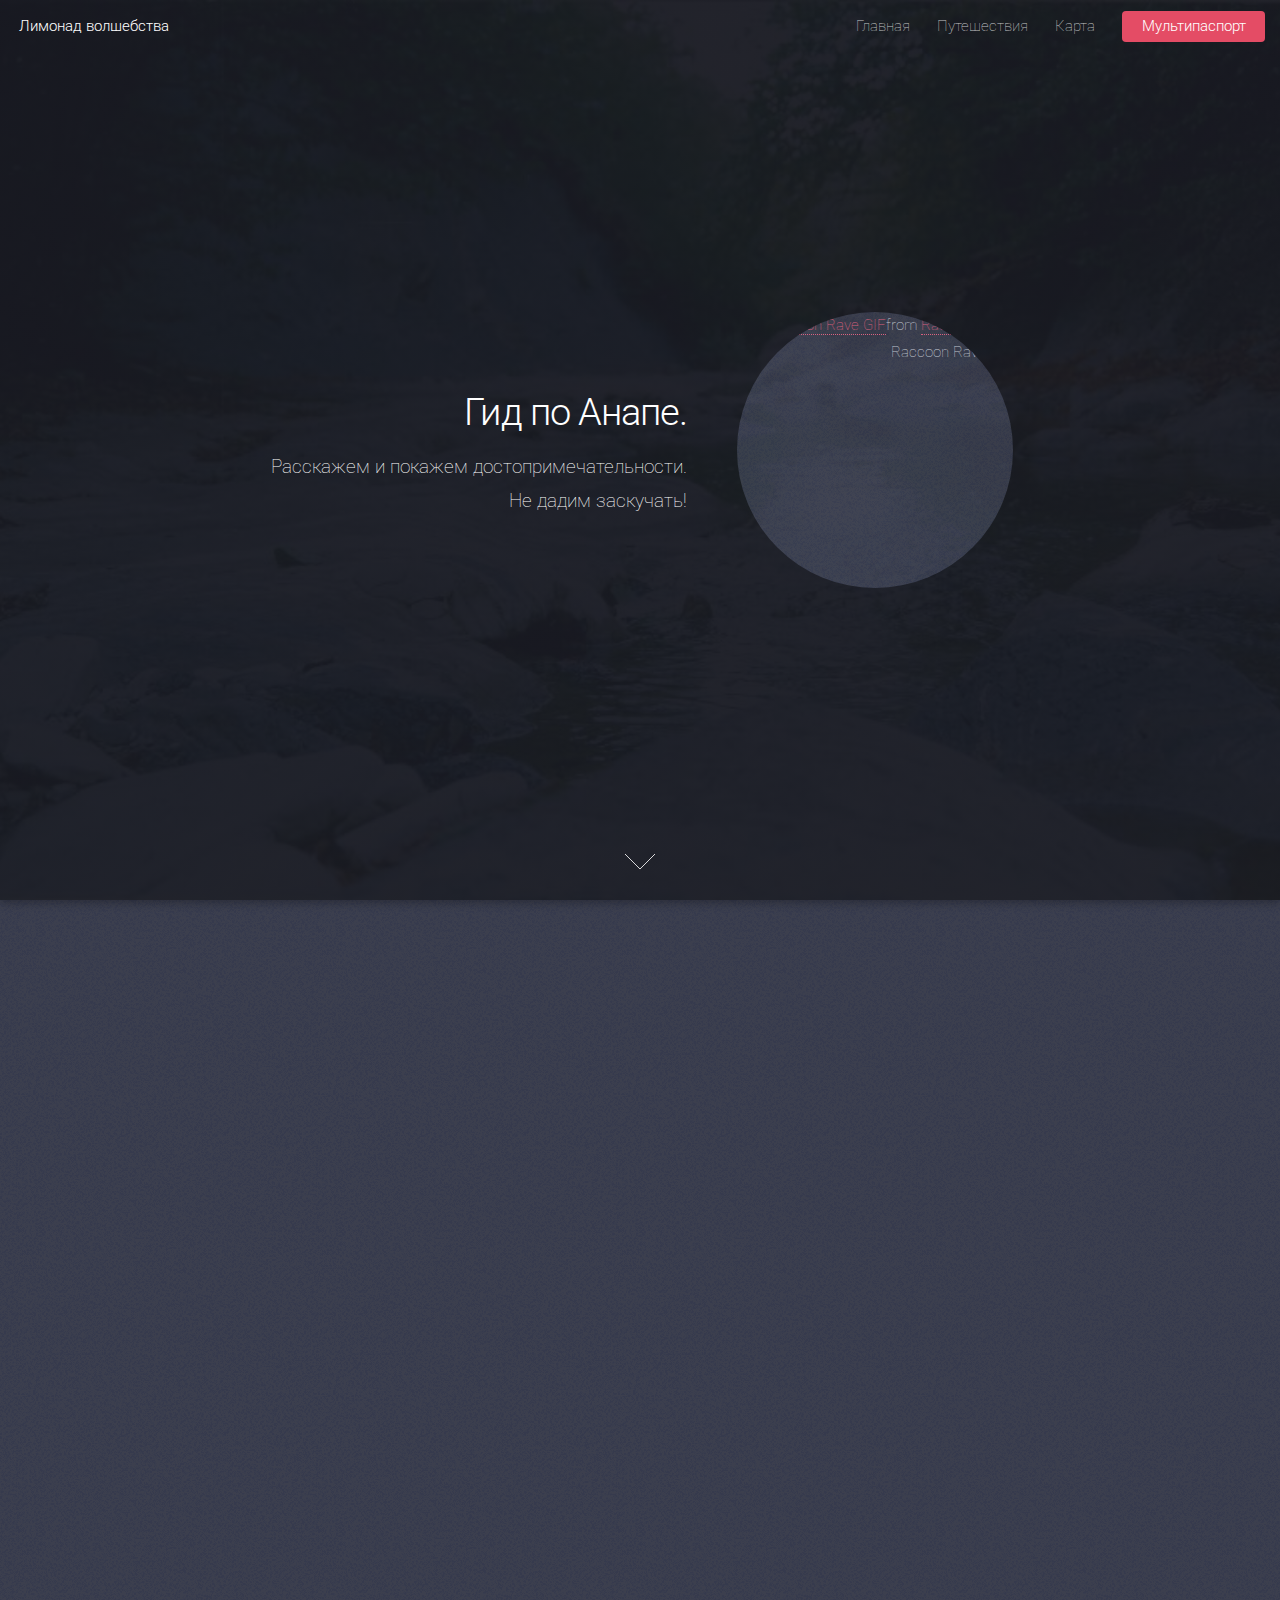
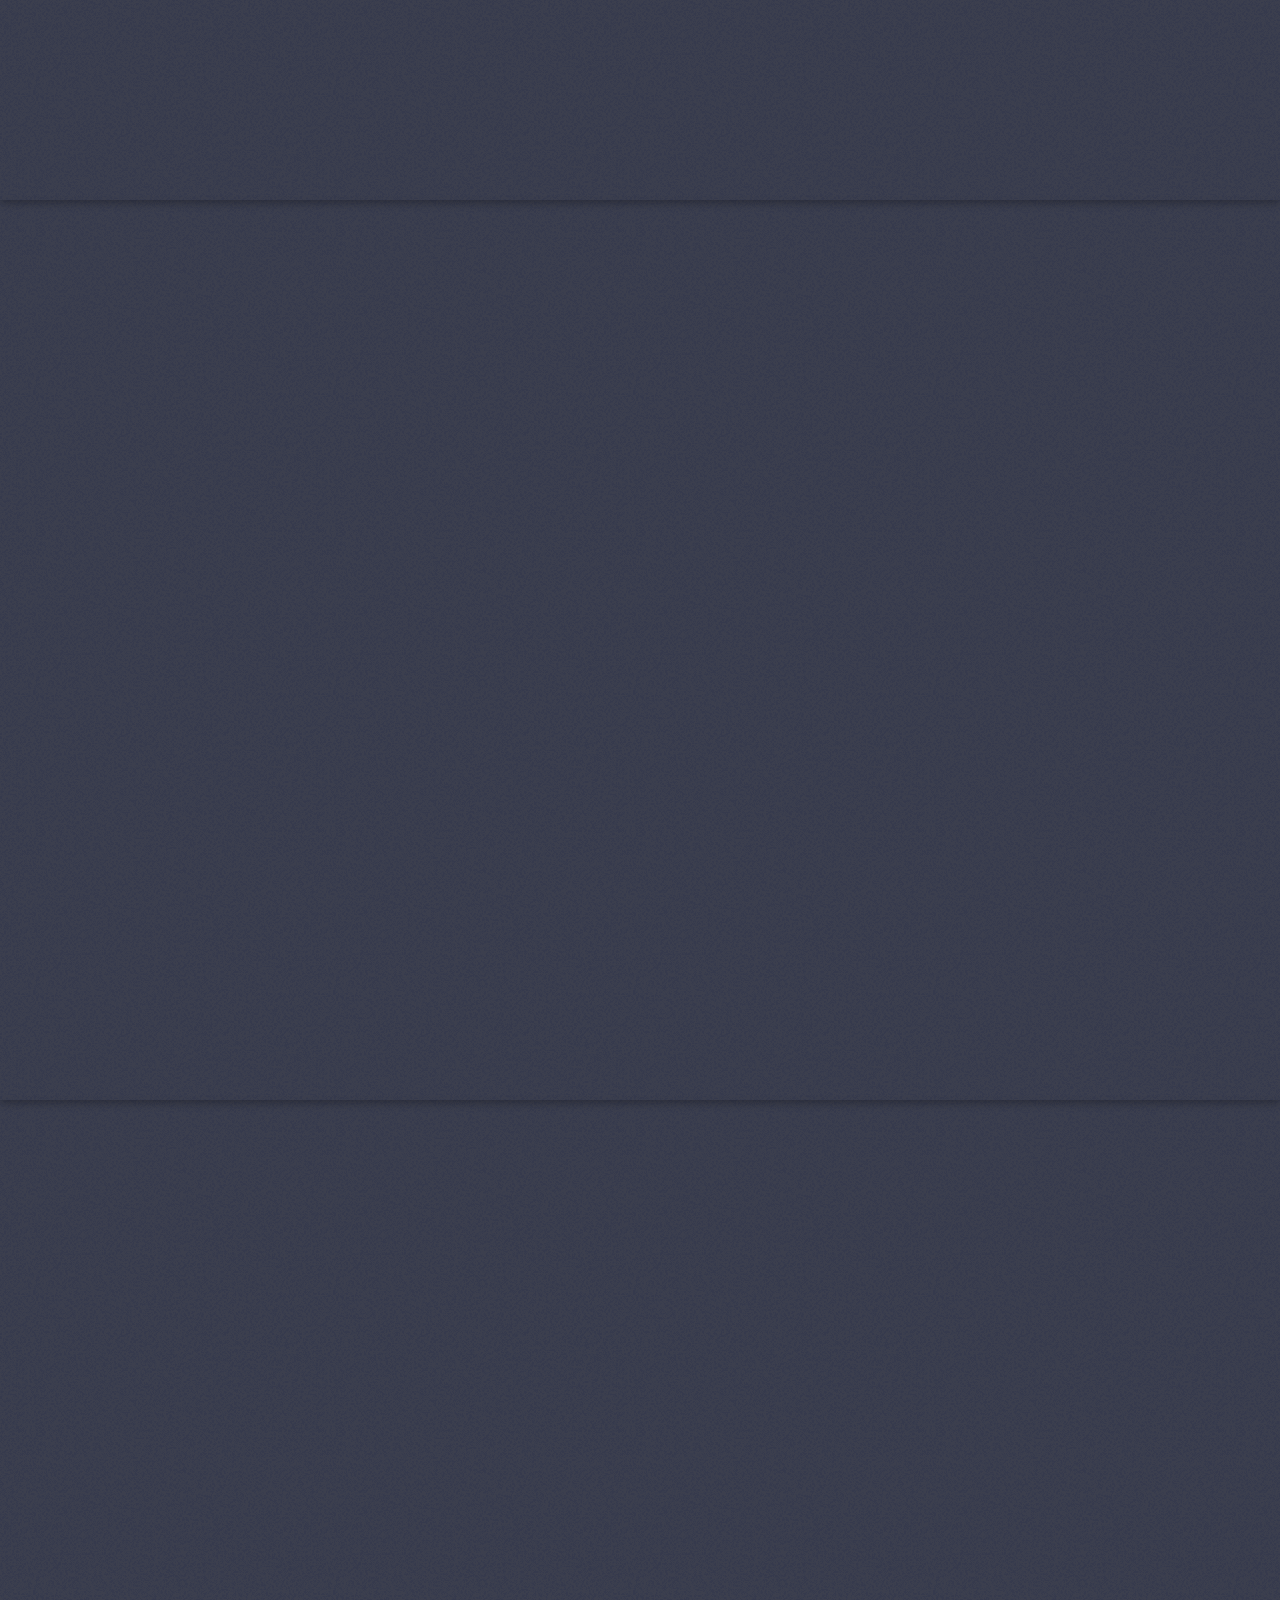
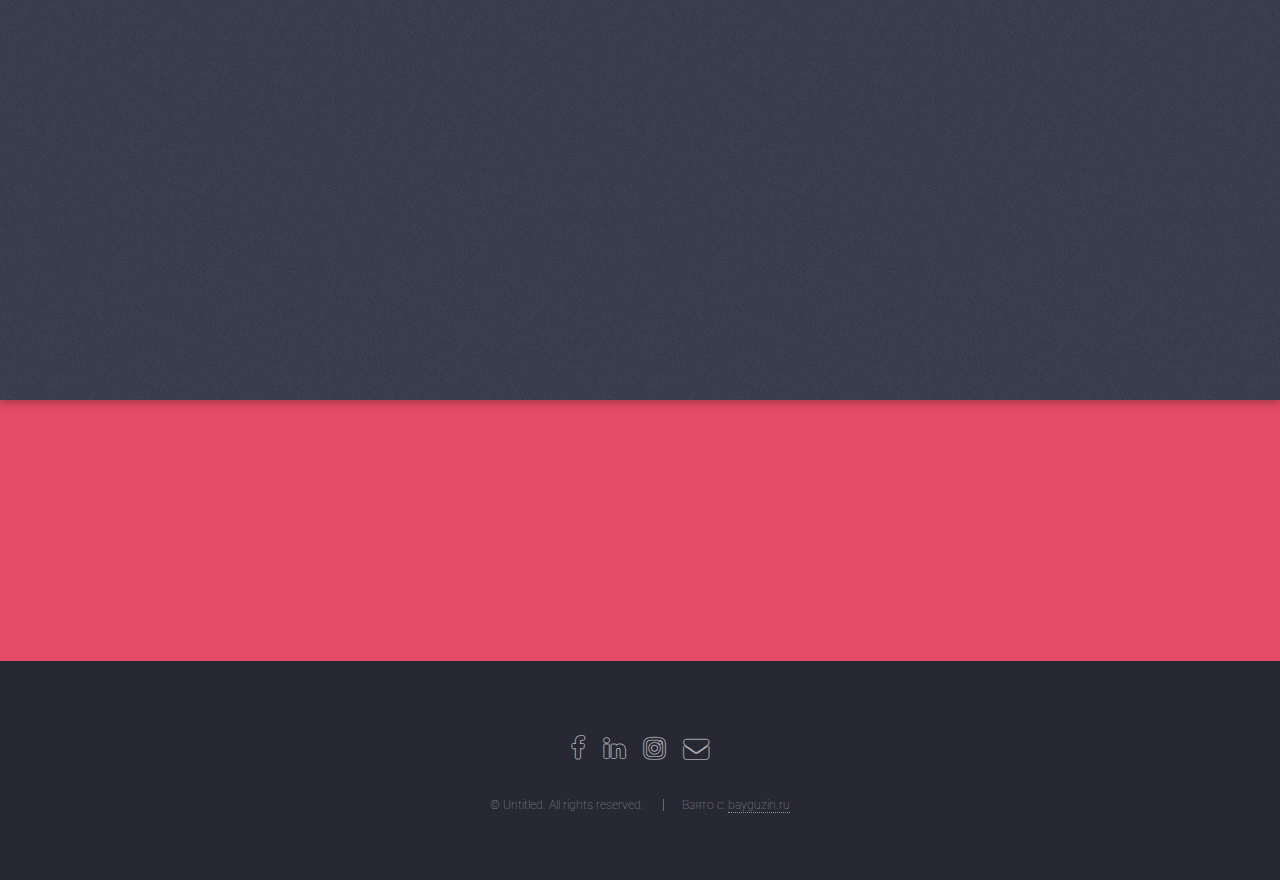
==== index.html @ 3ab62243 "Add files via upload" ====
<!DOCTYPE HTML>
<!—
Landed by HTML5 UP
html5up.net | @ajlkn
Free for personal and commercial use under the CCA 3.0 license (html5up.net/license)
-->
<html>
<head>
<title>Анапа360+</title>
<meta charset="utf-8" />
<meta name="viewport" content="width=device-width, initial-scale=1" />
<!--[if lte IE 8]><script src="assets/js/ie/html5shiv.js"></script><![endif]-->
<link rel="stylesheet" href="assets/css/main.css" />
<!--[if lte IE 9]><link rel="stylesheet" href="assets/css/ie9.css" /><![endif]-->
<!--[if lte IE 8]><link rel="stylesheet" href="assets/css/ie8.css" /><![endif]-->
</head>
<body class="landing">
<div id="page-wrapper">

<!— Header —>
<header id="header">
<h1 id="logo"><a href="index.html">Лимонад волшебства</a></h1>
<nav id="nav">
<ul>
<li><a href="index.html">Главная</a></li>
<li>
<a href="#">Путешествия</a>
<ul>
<li><a href="left-sidebar.html">Пешие прогулки</a></li>
<li><a href="right-sidebar.html">Достопримечательности</a></li>
<li><a href="no-sidebar.html">Клубы</a></li>
<li>
<a href="#">Уникальные мероприятия</a>
<ul>
<li><a href="#"> 1</a></li>
<li><a href="#"> 2</a></li>
<li><a href="#"> 3</a></li>
<li><a href="#"> 4</a></li>
</ul>
</li>
</ul>
</li>
<li><a href="elements.html">Карта</a></li>
<li><a href="#" class="button special">Мультипаспорт</a></li>
</ul>
</nav>
</header>

<!— Banner —>
<section id="banner">
<div class="content">
<header>
<h2>Гид по Анапе.</h2>
<p>Расскажем и покажем достопримечательности.<br />
Не дадим заскучать!</p>
</header>
<span class="image">
<div class="tenor-gif-embed" data-postid="15389662957248741331" data-share-method="host" data-aspect-ratio="0.795833" data-width="100%">
<a href="https://tenor.com/view/raccoon-rave-dance-gif-15389662957248741331">Raccoon Rave GIF</a>from <a href="https://tenor.com/search/raccoon-gifs">Raccoon GIFs</a>
</div>
<img src="https://tenor.com/view/raccoon-rave-dance-gif-15389662957248741331" alt="Raccoon Rave GIF" autoplay="true"/>
</span>
<script type="text/javascript" async src="https://tenor.com/embed.js"></script></span>
</div>
<a href="#one" class="goto-next scrolly">Next</a>
</section>

<!— One —>
<section id="one" class="spotlight style1 bottom">
<span class="image fit main"><img src="images/pic02.jpg" alt="" /></span>
<div class="content">
<div class="container">
<div class="row">
<div class="4u 12u$(medium)">
<header>
<h2>Добро пожаловать в Анапу - жемчужину Черноморского побережья!</h2>
</header>
</div>
<div class="4u 12u$(medium)">
<p>Отдых в Анапе - это уникальная возможность окунуться в атмосферу курортного города
богатой историей и разнообразными развлечениями.Мы приглашаем вас
насладиться живописными пляжами, прогуляться по уютным улицам
старого города и открыть для себя многочисленные достопримечательности.</p>
</div>
<div class="4u$ 12u$(medium)">
<p>Мы также предлагаем широкий выбор экскурсий и туров,
чтобы вы могли максимально насытить свой отдых в Анапе впечатлениями и эмоциями.
Не упустите возможность провести незабываемый отпуск в Анапе!</p>
</div>
</div>
</div>
</div>
<a href="#two" class="goto-next scrolly">Next</a>
</section>

<!— Two —>
<section id="two" class="spotlight style2 right">
<span class="image fit main"><img src="images/pic03.jpg" alt="" /></span>
<div class="content" style="margin-bottom: -10px;">
<header>
<h2 style="margin-bottom: -10px;">На нашем сайте вы найдете полезную информацию о самых интересных местах Анапы,</h2>
<p>таких как:</p>
</header>
<p> -Пляжи с золотистым песком и чистым морем.<br />
-Парки и скверы, где можно насладиться красотой природы.<br />
-Исторические достопримечательности, рассказывающие о богатом прошлом города.<br />
-Развлекательные центры, рестораны и кафе, где вы сможете насладиться вкусной едой и атмосферой уютного отдыха.</p>
<ul class="actions">
<li><a href="#" class="button">Learn More</a></li>
</ul>
</div>
<a href="#three" class="goto-next scrolly">Next</a>
</section>

<!— Three —>
<section id="three" class="spotlight style3 left">
<span class="image fit main bottom"><img src="images/pic04.jpg" alt="" /></span>
<div class="content">
<header>
<h2>Так же вы можете воспользоваться тепловой картой!</h2>

</header>
<p>На тепловой карте можно будет определить, где сейчас скопление людей, для того чтобы присоединиться к ним, или же наоборот избегать!</p>
<ul class="actions">
<li><a href="elements.html" class="button">Learn More</a></li>
</ul>
</div>
<a href="#four" class="goto-next scrolly">Next</a>
</section>



<!— Five —>
<section id="five" class="wrapper style2 special fade">
<div class="container">
<header>
<h2>Оставить данные для обаратной связи:</h2>

</header>
<form method="post" action="#" class="container 50%">
<div class="row uniform 50%">
<div class="8u 12u$(xsmall)"><input type="email" name="email" id="email" placeholder="Ваш Email" /></div>
<div class="4u$ 12u$(xsmall)"><input type="submit" value="Отправить" class="fit special" /></div>
</div>
</form>
</div>
</section>

<!— Footer —>
<footer id="footer">
<ul class="icons">

<li><a href="#" class="icon alt fa-facebook"><span class="label">Facebook</span></a></li>
<li><a href="#" class="icon alt fa-linkedin"><span class="label">LinkedIn</span></a></li>
<li><a href="#" class="icon alt fa-instagram"><span class="label">Instagram</span></a></li>

<li><a href="#" class="icon alt fa-envelope"><span class="label">Email</span></a></li>
</ul>
<ul class="copyright">
<li>&copy; Untitled. All rights reserved.</li><li>Взято с: <a href="http://bayguzin.ru">bayguzin.ru</a></li>
</ul>
</footer>

</div>

<!— Scripts —>
<script src="assets/js/jquery.min.js"></script>
<script src="assets/js/jquery.scrolly.min.js"></script>
<script src="assets/js/jquery.dropotron.min.js"></script>
<script src="assets/js/jquery.scrollex.min.js"></script>
<script src="assets/js/skel.min.js"></script>
<script src="assets/js/util.js"></script>
<!--[if lte IE 8]><script src="assets/js/ie/respond.min.js"></script><![endif]-->
<script src="assets/js/main.js"></script>

</body>
</html>
---- assets/css/main.css ----
@import url("font-awesome.min.css");
@import url("https://fonts.googleapis.com/css?family=Roboto:100,300,100italic,300italic");

/*
	Landed by HTML5 UP
	html5up.net | @ajlkn
	Free for personal and commercial use under the CCA 3.0 license (html5up.net/license)
*/

/* Reset */

	html, body, div, span, applet, object, iframe, h1, h2, h3, h4, h5, h6, p, blockquote, pre, a, abbr, acronym, address, big, cite, code, del, dfn, em, img, ins, kbd, q, s, samp, small, strike, strong, sub, sup, tt, var, b, u, i, center, dl, dt, dd, ol, ul, li, fieldset, form, label, legend, table, caption, tbody, tfoot, thead, tr, th, td, article, aside, canvas, details, embed, figure, figcaption, footer, header, hgroup, menu, nav, output, ruby, section, summary, time, mark, audio, video {
		margin: 0;
		padding: 0;
		border: 0;
		font-size: 100%;
		font: inherit;
		vertical-align: baseline;
	}

	article, aside, details, figcaption, figure, footer, header, hgroup, menu, nav, section {
		display: block;
	}

	body {
		line-height: 1;
	}

	ol, ul {
		list-style: none;
	}

	blockquote, q {
		quotes: none;
	}

	blockquote:before, blockquote:after, q:before, q:after {
		content: '';
		content: none;
	}

	table {
		border-collapse: collapse;
		border-spacing: 0;
	}

	body {
		-webkit-text-size-adjust: none;
	}

/* Box Model */

	*, *:before, *:after {
		-moz-box-sizing: border-box;
		-webkit-box-sizing: border-box;
		box-sizing: border-box;
	}

/* Containers */

	.container {
		margin-left: auto;
		margin-right: auto;
	}

	.container.\31 25\25 {
		width: 100%;
		max-width: 87.5em;
		min-width: 70em;
	}

	.container.\37 5\25 {
		width: 52.5em;
	}

	.container.\35 0\25 {
		width: 35em;
	}

	.container.\32 5\25 {
		width: 17.5em;
	}

	.container {
		width: 70em;
	}

	@media screen and (max-width: 1680px) {

		.container.\31 25\25 {
			width: 100%;
			max-width: 87.5em;
			min-width: 70em;
		}

		.container.\37 5\25 {
			width: 52.5em;
		}

		.container.\35 0\25 {
			width: 35em;
		}

		.container.\32 5\25 {
			width: 17.5em;
		}

		.container {
			width: 70em;
		}

	}

	@media screen and (max-width: 1280px) {

		.container.\31 25\25 {
			width: 100%;
			max-width: 112.5%;
			min-width: 90%;
		}

		.container.\37 5\25 {
			width: 67.5%;
		}

		.container.\35 0\25 {
			width: 45%;
		}

		.container.\32 5\25 {
			width: 22.5%;
		}

		.container {
			width: 90%;
		}

	}

	@media screen and (max-width: 980px) {

		.container.\31 25\25 {
			width: 100%;
			max-width: 125%;
			min-width: 100%;
		}

		.container.\37 5\25 {
			width: 75%;
		}

		.container.\35 0\25 {
			width: 50%;
		}

		.container.\32 5\25 {
			width: 25%;
		}

		.container {
			width: 100% !important;
		}

	}

	@media screen and (max-width: 736px) {

		.container.\31 25\25 {
			width: 100%;
			max-width: 125%;
			min-width: 100%;
		}

		.container.\37 5\25 {
			width: 75%;
		}

		.container.\35 0\25 {
			width: 50%;
		}

		.container.\32 5\25 {
			width: 25%;
		}

		.container {
			width: 100% !important;
		}

	}

	@media screen and (max-width: 480px) {

		.container.\31 25\25 {
			width: 100%;
			max-width: 125%;
			min-width: 100%;
		}

		.container.\37 5\25 {
			width: 75%;
		}

		.container.\35 0\25 {
			width: 50%;
		}

		.container.\32 5\25 {
			width: 25%;
		}

		.container {
			width: 100% !important;
		}

	}

/* Grid */

	.row {
		border-bottom: solid 1px transparent;
		-moz-box-sizing: border-box;
		-webkit-box-sizing: border-box;
		box-sizing: border-box;
	}

	.row > * {
		float: left;
		-moz-box-sizing: border-box;
		-webkit-box-sizing: border-box;
		box-sizing: border-box;
	}

	.row:after, .row:before {
		content: '';
		display: block;
		clear: both;
		height: 0;
	}

	.row.uniform > * > :first-child {
		margin-top: 0;
	}

	.row.uniform > * > :last-child {
		margin-bottom: 0;
	}

	.row.\30 \25 > * {
		padding: 0 0 0 0em;
	}

	.row.\30 \25 {
		margin: 0 0 -1px 0em;
	}

	.row.uniform.\30 \25 > * {
		padding: 0em 0 0 0em;
	}

	.row.uniform.\30 \25 {
		margin: 0em 0 -1px 0em;
	}

	.row > * {
		padding: 0 0 0 2.5em;
	}

	.row {
		margin: 0 0 -1px -2.5em;
	}

	.row.uniform > * {
		padding: 2.5em 0 0 2.5em;
	}

	.row.uniform {
		margin: -2.5em 0 -1px -2.5em;
	}

	.row.\32 00\25 > * {
		padding: 0 0 0 5em;
	}

	.row.\32 00\25 {
		margin: 0 0 -1px -5em;
	}

	.row.uniform.\32 00\25 > * {
		padding: 5em 0 0 5em;
	}

	.row.uniform.\32 00\25 {
		margin: -5em 0 -1px -5em;
	}

	.row.\31 50\25 > * {
		padding: 0 0 0 3.75em;
	}

	.row.\31 50\25 {
		margin: 0 0 -1px -3.75em;
	}

	.row.uniform.\31 50\25 > * {
		padding: 3.75em 0 0 3.75em;
	}

	.row.uniform.\31 50\25 {
		margin: -3.75em 0 -1px -3.75em;
	}

	.row.\35 0\25 > * {
		padding: 0 0 0 1.25em;
	}

	.row.\35 0\25 {
		margin: 0 0 -1px -1.25em;
	}

	.row.uniform.\35 0\25 > * {
		padding: 1.25em 0 0 1.25em;
	}

	.row.uniform.\35 0\25 {
		margin: -1.25em 0 -1px -1.25em;
	}

	.row.\32 5\25 > * {
		padding: 0 0 0 0.625em;
	}

	.row.\32 5\25 {
		margin: 0 0 -1px -0.625em;
	}

	.row.uniform.\32 5\25 > * {
		padding: 0.625em 0 0 0.625em;
	}

	.row.uniform.\32 5\25 {
		margin: -0.625em 0 -1px -0.625em;
	}

	.\31 2u, .\31 2u\24 {
		width: 100%;
		clear: none;
		margin-left: 0;
	}

	.\31 1u, .\31 1u\24 {
		width: 91.6666666667%;
		clear: none;
		margin-left: 0;
	}

	.\31 0u, .\31 0u\24 {
		width: 83.3333333333%;
		clear: none;
		margin-left: 0;
	}

	.\39 u, .\39 u\24 {
		width: 75%;
		clear: none;
		margin-left: 0;
	}

	.\38 u, .\38 u\24 {
		width: 66.6666666667%;
		clear: none;
		margin-left: 0;
	}

	.\37 u, .\37 u\24 {
		width: 58.3333333333%;
		clear: none;
		margin-left: 0;
	}

	.\36 u, .\36 u\24 {
		width: 50%;
		clear: none;
		margin-left: 0;
	}

	.\35 u, .\35 u\24 {
		width: 41.6666666667%;
		clear: none;
		margin-left: 0;
	}

	.\34 u, .\34 u\24 {
		width: 33.3333333333%;
		clear: none;
		margin-left: 0;
	}

	.\33 u, .\33 u\24 {
		width: 25%;
		clear: none;
		margin-left: 0;
	}

	.\32 u, .\32 u\24 {
		width: 16.6666666667%;
		clear: none;
		margin-left: 0;
	}

	.\31 u, .\31 u\24 {
		width: 8.3333333333%;
		clear: none;
		margin-left: 0;
	}

	.\31 2u\24 + *,
	.\31 1u\24 + *,
	.\31 0u\24 + *,
	.\39 u\24 + *,
	.\38 u\24 + *,
	.\37 u\24 + *,
	.\36 u\24 + *,
	.\35 u\24 + *,
	.\34 u\24 + *,
	.\33 u\24 + *,
	.\32 u\24 + *,
	.\31 u\24 + * {
		clear: left;
	}

	.\-11u {
		margin-left: 91.66667%;
	}

	.\-10u {
		margin-left: 83.33333%;
	}

	.\-9u {
		margin-left: 75%;
	}

	.\-8u {
		margin-left: 66.66667%;
	}

	.\-7u {
		margin-left: 58.33333%;
	}

	.\-6u {
		margin-left: 50%;
	}

	.\-5u {
		margin-left: 41.66667%;
	}

	.\-4u {
		margin-left: 33.33333%;
	}

	.\-3u {
		margin-left: 25%;
	}

	.\-2u {
		margin-left: 16.66667%;
	}

	.\-1u {
		margin-left: 8.33333%;
	}

	@media screen and (max-width: 1680px) {

		.row > * {
			padding: 0 0 0 2.5em;
		}

		.row {
			margin: 0 0 -1px -2.5em;
		}

		.row.uniform > * {
			padding: 2.5em 0 0 2.5em;
		}

		.row.uniform {
			margin: -2.5em 0 -1px -2.5em;
		}

		.row.\32 00\25 > * {
			padding: 0 0 0 5em;
		}

		.row.\32 00\25 {
			margin: 0 0 -1px -5em;
		}

		.row.uniform.\32 00\25 > * {
			padding: 5em 0 0 5em;
		}

		.row.uniform.\32 00\25 {
			margin: -5em 0 -1px -5em;
		}

		.row.\31 50\25 > * {
			padding: 0 0 0 3.75em;
		}

		.row.\31 50\25 {
			margin: 0 0 -1px -3.75em;
		}

		.row.uniform.\31 50\25 > * {
			padding: 3.75em 0 0 3.75em;
		}

		.row.uniform.\31 50\25 {
			margin: -3.75em 0 -1px -3.75em;
		}

		.row.\35 0\25 > * {
			padding: 0 0 0 1.25em;
		}

		.row.\35 0\25 {
			margin: 0 0 -1px -1.25em;
		}

		.row.uniform.\35 0\25 > * {
			padding: 1.25em 0 0 1.25em;
		}

		.row.uniform.\35 0\25 {
			margin: -1.25em 0 -1px -1.25em;
		}

		.row.\32 5\25 > * {
			padding: 0 0 0 0.625em;
		}

		.row.\32 5\25 {
			margin: 0 0 -1px -0.625em;
		}

		.row.uniform.\32 5\25 > * {
			padding: 0.625em 0 0 0.625em;
		}

		.row.uniform.\32 5\25 {
			margin: -0.625em 0 -1px -0.625em;
		}

		.\31 2u\28xlarge\29, .\31 2u\24\28xlarge\29 {
			width: 100%;
			clear: none;
			margin-left: 0;
		}

		.\31 1u\28xlarge\29, .\31 1u\24\28xlarge\29 {
			width: 91.6666666667%;
			clear: none;
			margin-left: 0;
		}

		.\31 0u\28xlarge\29, .\31 0u\24\28xlarge\29 {
			width: 83.3333333333%;
			clear: none;
			margin-left: 0;
		}

		.\39 u\28xlarge\29, .\39 u\24\28xlarge\29 {
			width: 75%;
			clear: none;
			margin-left: 0;
		}

		.\38 u\28xlarge\29, .\38 u\24\28xlarge\29 {
			width: 66.6666666667%;
			clear: none;
			margin-left: 0;
		}

		.\37 u\28xlarge\29, .\37 u\24\28xlarge\29 {
			width: 58.3333333333%;
			clear: none;
			margin-left: 0;
		}

		.\36 u\28xlarge\29, .\36 u\24\28xlarge\29 {
			width: 50%;
			clear: none;
			margin-left: 0;
		}

		.\35 u\28xlarge\29, .\35 u\24\28xlarge\29 {
			width: 41.6666666667%;
			clear: none;
			margin-left: 0;
		}

		.\34 u\28xlarge\29, .\34 u\24\28xlarge\29 {
			width: 33.3333333333%;
			clear: none;
			margin-left: 0;
		}

		.\33 u\28xlarge\29, .\33 u\24\28xlarge\29 {
			width: 25%;
			clear: none;
			margin-left: 0;
		}

		.\32 u\28xlarge\29, .\32 u\24\28xlarge\29 {
			width: 16.6666666667%;
			clear: none;
			margin-left: 0;
		}

		.\31 u\28xlarge\29, .\31 u\24\28xlarge\29 {
			width: 8.3333333333%;
			clear: none;
			margin-left: 0;
		}

		.\31 2u\24\28xlarge\29 + *,
		.\31 1u\24\28xlarge\29 + *,
		.\31 0u\24\28xlarge\29 + *,
		.\39 u\24\28xlarge\29 + *,
		.\38 u\24\28xlarge\29 + *,
		.\37 u\24\28xlarge\29 + *,
		.\36 u\24\28xlarge\29 + *,
		.\35 u\24\28xlarge\29 + *,
		.\34 u\24\28xlarge\29 + *,
		.\33 u\24\28xlarge\29 + *,
		.\32 u\24\28xlarge\29 + *,
		.\31 u\24\28xlarge\29 + * {
			clear: left;
		}

		.\-11u\28xlarge\29 {
			margin-left: 91.66667%;
		}

		.\-10u\28xlarge\29 {
			margin-left: 83.33333%;
		}

		.\-9u\28xlarge\29 {
			margin-left: 75%;
		}

		.\-8u\28xlarge\29 {
			margin-left: 66.66667%;
		}

		.\-7u\28xlarge\29 {
			margin-left: 58.33333%;
		}

		.\-6u\28xlarge\29 {
			margin-left: 50%;
		}

		.\-5u\28xlarge\29 {
			margin-left: 41.66667%;
		}

		.\-4u\28xlarge\29 {
			margin-left: 33.33333%;
		}

		.\-3u\28xlarge\29 {
			margin-left: 25%;
		}

		.\-2u\28xlarge\29 {
			margin-left: 16.66667%;
		}

		.\-1u\28xlarge\29 {
			margin-left: 8.33333%;
		}

	}

	@media screen and (max-width: 1280px) {

		.row > * {
			padding: 0 0 0 2.5em;
		}

		.row {
			margin: 0 0 -1px -2.5em;
		}

		.row.uniform > * {
			padding: 2.5em 0 0 2.5em;
		}

		.row.uniform {
			margin: -2.5em 0 -1px -2.5em;
		}

		.row.\32 00\25 > * {
			padding: 0 0 0 5em;
		}

		.row.\32 00\25 {
			margin: 0 0 -1px -5em;
		}

		.row.uniform.\32 00\25 > * {
			padding: 5em 0 0 5em;
		}

		.row.uniform.\32 00\25 {
			margin: -5em 0 -1px -5em;
		}

		.row.\31 50\25 > * {
			padding: 0 0 0 3.75em;
		}

		.row.\31 50\25 {
			margin: 0 0 -1px -3.75em;
		}

		.row.uniform.\31 50\25 > * {
			padding: 3.75em 0 0 3.75em;
		}

		.row.uniform.\31 50\25 {
			margin: -3.75em 0 -1px -3.75em;
		}

		.row.\35 0\25 > * {
			padding: 0 0 0 1.25em;
		}

		.row.\35 0\25 {
			margin: 0 0 -1px -1.25em;
		}

		.row.uniform.\35 0\25 > * {
			padding: 1.25em 0 0 1.25em;
		}

		.row.uniform.\35 0\25 {
			margin: -1.25em 0 -1px -1.25em;
		}

		.row.\32 5\25 > * {
			padding: 0 0 0 0.625em;
		}

		.row.\32 5\25 {
			margin: 0 0 -1px -0.625em;
		}

		.row.uniform.\32 5\25 > * {
			padding: 0.625em 0 0 0.625em;
		}

		.row.uniform.\32 5\25 {
			margin: -0.625em 0 -1px -0.625em;
		}

		.\31 2u\28large\29, .\31 2u\24\28large\29 {
			width: 100%;
			clear: none;
			margin-left: 0;
		}

		.\31 1u\28large\29, .\31 1u\24\28large\29 {
			width: 91.6666666667%;
			clear: none;
			margin-left: 0;
		}

		.\31 0u\28large\29, .\31 0u\24\28large\29 {
			width: 83.3333333333%;
			clear: none;
			margin-left: 0;
		}

		.\39 u\28large\29, .\39 u\24\28large\29 {
			width: 75%;
			clear: none;
			margin-left: 0;
		}

		.\38 u\28large\29, .\38 u\24\28large\29 {
			width: 66.6666666667%;
			clear: none;
			margin-left: 0;
		}

		.\37 u\28large\29, .\37 u\24\28large\29 {
			width: 58.3333333333%;
			clear: none;
			margin-left: 0;
		}

		.\36 u\28large\29, .\36 u\24\28large\29 {
			width: 50%;
			clear: none;
			margin-left: 0;
		}

		.\35 u\28large\29, .\35 u\24\28large\29 {
			width: 41.6666666667%;
			clear: none;
			margin-left: 0;
		}

		.\34 u\28large\29, .\34 u\24\28large\29 {
			width: 33.3333333333%;
			clear: none;
			margin-left: 0;
		}

		.\33 u\28large\29, .\33 u\24\28large\29 {
			width: 25%;
			clear: none;
			margin-left: 0;
		}

		.\32 u\28large\29, .\32 u\24\28large\29 {
			width: 16.6666666667%;
			clear: none;
			margin-left: 0;
		}

		.\31 u\28large\29, .\31 u\24\28large\29 {
			width: 8.3333333333%;
			clear: none;
			margin-left: 0;
		}

		.\31 2u\24\28large\29 + *,
		.\31 1u\24\28large\29 + *,
		.\31 0u\24\28large\29 + *,
		.\39 u\24\28large\29 + *,
		.\38 u\24\28large\29 + *,
		.\37 u\24\28large\29 + *,
		.\36 u\24\28large\29 + *,
		.\35 u\24\28large\29 + *,
		.\34 u\24\28large\29 + *,
		.\33 u\24\28large\29 + *,
		.\32 u\24\28large\29 + *,
		.\31 u\24\28large\29 + * {
			clear: left;
		}

		.\-11u\28large\29 {
			margin-left: 91.66667%;
		}

		.\-10u\28large\29 {
			margin-left: 83.33333%;
		}

		.\-9u\28large\29 {
			margin-left: 75%;
		}

		.\-8u\28large\29 {
			margin-left: 66.66667%;
		}

		.\-7u\28large\29 {
			margin-left: 58.33333%;
		}

		.\-6u\28large\29 {
			margin-left: 50%;
		}

		.\-5u\28large\29 {
			margin-left: 41.66667%;
		}

		.\-4u\28large\29 {
			margin-left: 33.33333%;
		}

		.\-3u\28large\29 {
			margin-left: 25%;
		}

		.\-2u\28large\29 {
			margin-left: 16.66667%;
		}

		.\-1u\28large\29 {
			margin-left: 8.33333%;
		}

	}

	@media screen and (max-width: 980px) {

		.row > * {
			padding: 0 0 0 2.5em;
		}

		.row {
			margin: 0 0 -1px -2.5em;
		}

		.row.uniform > * {
			padding: 2.5em 0 0 2.5em;
		}

		.row.uniform {
			margin: -2.5em 0 -1px -2.5em;
		}

		.row.\32 00\25 > * {
			padding: 0 0 0 5em;
		}

		.row.\32 00\25 {
			margin: 0 0 -1px -5em;
		}

		.row.uniform.\32 00\25 > * {
			padding: 5em 0 0 5em;
		}

		.row.uniform.\32 00\25 {
			margin: -5em 0 -1px -5em;
		}

		.row.\31 50\25 > * {
			padding: 0 0 0 3.75em;
		}

		.row.\31 50\25 {
			margin: 0 0 -1px -3.75em;
		}

		.row.uniform.\31 50\25 > * {
			padding: 3.75em 0 0 3.75em;
		}

		.row.uniform.\31 50\25 {
			margin: -3.75em 0 -1px -3.75em;
		}

		.row.\35 0\25 > * {
			padding: 0 0 0 1.25em;
		}

		.row.\35 0\25 {
			margin: 0 0 -1px -1.25em;
		}

		.row.uniform.\35 0\25 > * {
			padding: 1.25em 0 0 1.25em;
		}

		.row.uniform.\35 0\25 {
			margin: -1.25em 0 -1px -1.25em;
		}

		.row.\32 5\25 > * {
			padding: 0 0 0 0.625em;
		}

		.row.\32 5\25 {
			margin: 0 0 -1px -0.625em;
		}

		.row.uniform.\32 5\25 > * {
			padding: 0.625em 0 0 0.625em;
		}

		.row.uniform.\32 5\25 {
			margin: -0.625em 0 -1px -0.625em;
		}

		.\31 2u\28medium\29, .\31 2u\24\28medium\29 {
			width: 100%;
			clear: none;
			margin-left: 0;
		}

		.\31 1u\28medium\29, .\31 1u\24\28medium\29 {
			width: 91.6666666667%;
			clear: none;
			margin-left: 0;
		}

		.\31 0u\28medium\29, .\31 0u\24\28medium\29 {
			width: 83.3333333333%;
			clear: none;
			margin-left: 0;
		}

		.\39 u\28medium\29, .\39 u\24\28medium\29 {
			width: 75%;
			clear: none;
			margin-left: 0;
		}

		.\38 u\28medium\29, .\38 u\24\28medium\29 {
			width: 66.6666666667%;
			clear: none;
			margin-left: 0;
		}

		.\37 u\28medium\29, .\37 u\24\28medium\29 {
			width: 58.3333333333%;
			clear: none;
			margin-left: 0;
		}

		.\36 u\28medium\29, .\36 u\24\28medium\29 {
			width: 50%;
			clear: none;
			margin-left: 0;
		}

		.\35 u\28medium\29, .\35 u\24\28medium\29 {
			width: 41.6666666667%;
			clear: none;
			margin-left: 0;
		}

		.\34 u\28medium\29, .\34 u\24\28medium\29 {
			width: 33.3333333333%;
			clear: none;
			margin-left: 0;
		}

		.\33 u\28medium\29, .\33 u\24\28medium\29 {
			width: 25%;
			clear: none;
			margin-left: 0;
		}

		.\32 u\28medium\29, .\32 u\24\28medium\29 {
			width: 16.6666666667%;
			clear: none;
			margin-left: 0;
		}

		.\31 u\28medium\29, .\31 u\24\28medium\29 {
			width: 8.3333333333%;
			clear: none;
			margin-left: 0;
		}

		.\31 2u\24\28medium\29 + *,
		.\31 1u\24\28medium\29 + *,
		.\31 0u\24\28medium\29 + *,
		.\39 u\24\28medium\29 + *,
		.\38 u\24\28medium\29 + *,
		.\37 u\24\28medium\29 + *,
		.\36 u\24\28medium\29 + *,
		.\35 u\24\28medium\29 + *,
		.\34 u\24\28medium\29 + *,
		.\33 u\24\28medium\29 + *,
		.\32 u\24\28medium\29 + *,
		.\31 u\24\28medium\29 + * {
			clear: left;
		}

		.\-11u\28medium\29 {
			margin-left: 91.66667%;
		}

		.\-10u\28medium\29 {
			margin-left: 83.33333%;
		}

		.\-9u\28medium\29 {
			margin-left: 75%;
		}

		.\-8u\28medium\29 {
			margin-left: 66.66667%;
		}

		.\-7u\28medium\29 {
			margin-left: 58.33333%;
		}

		.\-6u\28medium\29 {
			margin-left: 50%;
		}

		.\-5u\28medium\29 {
			margin-left: 41.66667%;
		}

		.\-4u\28medium\29 {
			margin-left: 33.33333%;
		}

		.\-3u\28medium\29 {
			margin-left: 25%;
		}

		.\-2u\28medium\29 {
			margin-left: 16.66667%;
		}

		.\-1u\28medium\29 {
			margin-left: 8.33333%;
		}

	}

	@media screen and (max-width: 736px) {

		.row > * {
			padding: 0 0 0 2.5em;
		}

		.row {
			margin: 0 0 -1px -2.5em;
		}

		.row.uniform > * {
			padding: 2.5em 0 0 2.5em;
		}

		.row.uniform {
			margin: -2.5em 0 -1px -2.5em;
		}

		.row.\32 00\25 > * {
			padding: 0 0 0 5em;
		}

		.row.\32 00\25 {
			margin: 0 0 -1px -5em;
		}

		.row.uniform.\32 00\25 > * {
			padding: 5em 0 0 5em;
		}

		.row.uniform.\32 00\25 {
			margin: -5em 0 -1px -5em;
		}

		.row.\31 50\25 > * {
			padding: 0 0 0 3.75em;
		}

		.row.\31 50\25 {
			margin: 0 0 -1px -3.75em;
		}

		.row.uniform.\31 50\25 > * {
			padding: 3.75em 0 0 3.75em;
		}

		.row.uniform.\31 50\25 {
			margin: -3.75em 0 -1px -3.75em;
		}

		.row.\35 0\25 > * {
			padding: 0 0 0 1.25em;
		}

		.row.\35 0\25 {
			margin: 0 0 -1px -1.25em;
		}

		.row.uniform.\35 0\25 > * {
			padding: 1.25em 0 0 1.25em;
		}

		.row.uniform.\35 0\25 {
			margin: -1.25em 0 -1px -1.25em;
		}

		.row.\32 5\25 > * {
			padding: 0 0 0 0.625em;
		}

		.row.\32 5\25 {
			margin: 0 0 -1px -0.625em;
		}

		.row.uniform.\32 5\25 > * {
			padding: 0.625em 0 0 0.625em;
		}

		.row.uniform.\32 5\25 {
			margin: -0.625em 0 -1px -0.625em;
		}

		.\31 2u\28small\29, .\31 2u\24\28small\29 {
			width: 100%;
			clear: none;
			margin-left: 0;
		}

		.\31 1u\28small\29, .\31 1u\24\28small\29 {
			width: 91.6666666667%;
			clear: none;
			margin-left: 0;
		}

		.\31 0u\28small\29, .\31 0u\24\28small\29 {
			width: 83.3333333333%;
			clear: none;
			margin-left: 0;
		}

		.\39 u\28small\29, .\39 u\24\28small\29 {
			width: 75%;
			clear: none;
			margin-left: 0;
		}

		.\38 u\28small\29, .\38 u\24\28small\29 {
			width: 66.6666666667%;
			clear: none;
			margin-left: 0;
		}

		.\37 u\28small\29, .\37 u\24\28small\29 {
			width: 58.3333333333%;
			clear: none;
			margin-left: 0;
		}

		.\36 u\28small\29, .\36 u\24\28small\29 {
			width: 50%;
			clear: none;
			margin-left: 0;
		}

		.\35 u\28small\29, .\35 u\24\28small\29 {
			width: 41.6666666667%;
			clear: none;
			margin-left: 0;
		}

		.\34 u\28small\29, .\34 u\24\28small\29 {
			width: 33.3333333333%;
			clear: none;
			margin-left: 0;
		}

		.\33 u\28small\29, .\33 u\24\28small\29 {
			width: 25%;
			clear: none;
			margin-left: 0;
		}

		.\32 u\28small\29, .\32 u\24\28small\29 {
			width: 16.6666666667%;
			clear: none;
			margin-left: 0;
		}

		.\31 u\28small\29, .\31 u\24\28small\29 {
			width: 8.3333333333%;
			clear: none;
			margin-left: 0;
		}

		.\31 2u\24\28small\29 + *,
		.\31 1u\24\28small\29 + *,
		.\31 0u\24\28small\29 + *,
		.\39 u\24\28small\29 + *,
		.\38 u\24\28small\29 + *,
		.\37 u\24\28small\29 + *,
		.\36 u\24\28small\29 + *,
		.\35 u\24\28small\29 + *,
		.\34 u\24\28small\29 + *,
		.\33 u\24\28small\29 + *,
		.\32 u\24\28small\29 + *,
		.\31 u\24\28small\29 + * {
			clear: left;
		}

		.\-11u\28small\29 {
			margin-left: 91.66667%;
		}

		.\-10u\28small\29 {
			margin-left: 83.33333%;
		}

		.\-9u\28small\29 {
			margin-left: 75%;
		}

		.\-8u\28small\29 {
			margin-left: 66.66667%;
		}

		.\-7u\28small\29 {
			margin-left: 58.33333%;
		}

		.\-6u\28small\29 {
			margin-left: 50%;
		}

		.\-5u\28small\29 {
			margin-left: 41.66667%;
		}

		.\-4u\28small\29 {
			margin-left: 33.33333%;
		}

		.\-3u\28small\29 {
			margin-left: 25%;
		}

		.\-2u\28small\29 {
			margin-left: 16.66667%;
		}

		.\-1u\28small\29 {
			margin-left: 8.33333%;
		}

	}

	@media screen and (max-width: 480px) {

		.row > * {
			padding: 0 0 0 2.5em;
		}

		.row {
			margin: 0 0 -1px -2.5em;
		}

		.row.uniform > * {
			padding: 2.5em 0 0 2.5em;
		}

		.row.uniform {
			margin: -2.5em 0 -1px -2.5em;
		}

		.row.\32 00\25 > * {
			padding: 0 0 0 5em;
		}

		.row.\32 00\25 {
			margin: 0 0 -1px -5em;
		}

		.row.uniform.\32 00\25 > * {
			padding: 5em 0 0 5em;
		}

		.row.uniform.\32 00\25 {
			margin: -5em 0 -1px -5em;
		}

		.row.\31 50\25 > * {
			padding: 0 0 0 3.75em;
		}

		.row.\31 50\25 {
			margin: 0 0 -1px -3.75em;
		}

		.row.uniform.\31 50\25 > * {
			padding: 3.75em 0 0 3.75em;
		}

		.row.uniform.\31 50\25 {
			margin: -3.75em 0 -1px -3.75em;
		}

		.row.\35 0\25 > * {
			padding: 0 0 0 1.25em;
		}

		.row.\35 0\25 {
			margin: 0 0 -1px -1.25em;
		}

		.row.uniform.\35 0\25 > * {
			padding: 1.25em 0 0 1.25em;
		}

		.row.uniform.\35 0\25 {
			margin: -1.25em 0 -1px -1.25em;
		}

		.row.\32 5\25 > * {
			padding: 0 0 0 0.625em;
		}

		.row.\32 5\25 {
			margin: 0 0 -1px -0.625em;
		}

		.row.uniform.\32 5\25 > * {
			padding: 0.625em 0 0 0.625em;
		}

		.row.uniform.\32 5\25 {
			margin: -0.625em 0 -1px -0.625em;
		}

		.\31 2u\28xsmall\29, .\31 2u\24\28xsmall\29 {
			width: 100%;
			clear: none;
			margin-left: 0;
		}

		.\31 1u\28xsmall\29, .\31 1u\24\28xsmall\29 {
			width: 91.6666666667%;
			clear: none;
			margin-left: 0;
		}

		.\31 0u\28xsmall\29, .\31 0u\24\28xsmall\29 {
			width: 83.3333333333%;
			clear: none;
			margin-left: 0;
		}

		.\39 u\28xsmall\29, .\39 u\24\28xsmall\29 {
			width: 75%;
			clear: none;
			margin-left: 0;
		}

		.\38 u\28xsmall\29, .\38 u\24\28xsmall\29 {
			width: 66.6666666667%;
			clear: none;
			margin-left: 0;
		}

		.\37 u\28xsmall\29, .\37 u\24\28xsmall\29 {
			width: 58.3333333333%;
			clear: none;
			margin-left: 0;
		}

		.\36 u\28xsmall\29, .\36 u\24\28xsmall\29 {
			width: 50%;
			clear: none;
			margin-left: 0;
		}

		.\35 u\28xsmall\29, .\35 u\24\28xsmall\29 {
			width: 41.6666666667%;
			clear: none;
			margin-left: 0;
		}

		.\34 u\28xsmall\29, .\34 u\24\28xsmall\29 {
			width: 33.3333333333%;
			clear: none;
			margin-left: 0;
		}

		.\33 u\28xsmall\29, .\33 u\24\28xsmall\29 {
			width: 25%;
			clear: none;
			margin-left: 0;
		}

		.\32 u\28xsmall\29, .\32 u\24\28xsmall\29 {
			width: 16.6666666667%;
			clear: none;
			margin-left: 0;
		}

		.\31 u\28xsmall\29, .\31 u\24\28xsmall\29 {
			width: 8.3333333333%;
			clear: none;
			margin-left: 0;
		}

		.\31 2u\24\28xsmall\29 + *,
		.\31 1u\24\28xsmall\29 + *,
		.\31 0u\24\28xsmall\29 + *,
		.\39 u\24\28xsmall\29 + *,
		.\38 u\24\28xsmall\29 + *,
		.\37 u\24\28xsmall\29 + *,
		.\36 u\24\28xsmall\29 + *,
		.\35 u\24\28xsmall\29 + *,
		.\34 u\24\28xsmall\29 + *,
		.\33 u\24\28xsmall\29 + *,
		.\32 u\24\28xsmall\29 + *,
		.\31 u\24\28xsmall\29 + * {
			clear: left;
		}

		.\-11u\28xsmall\29 {
			margin-left: 91.66667%;
		}

		.\-10u\28xsmall\29 {
			margin-left: 83.33333%;
		}

		.\-9u\28xsmall\29 {
			margin-left: 75%;
		}

		.\-8u\28xsmall\29 {
			margin-left: 66.66667%;
		}

		.\-7u\28xsmall\29 {
			margin-left: 58.33333%;
		}

		.\-6u\28xsmall\29 {
			margin-left: 50%;
		}

		.\-5u\28xsmall\29 {
			margin-left: 41.66667%;
		}

		.\-4u\28xsmall\29 {
			margin-left: 33.33333%;
		}

		.\-3u\28xsmall\29 {
			margin-left: 25%;
		}

		.\-2u\28xsmall\29 {
			margin-left: 16.66667%;
		}

		.\-1u\28xsmall\29 {
			margin-left: 8.33333%;
		}

	}

/* Basic */

	html, body {
		background: #1c1d26;
	}

	body.is-loading *, body.is-loading *:before, body.is-loading *:after {
		-moz-animation: none !important;
		-webkit-animation: none !important;
		-ms-animation: none !important;
		animation: none !important;
		-moz-transition: none !important;
		-webkit-transition: none !important;
		-ms-transition: none !important;
		transition: none !important;
	}

	body, input, select, textarea {
		color: rgba(255, 255, 255, 0.75);
		font-family: "Roboto", Helvetica, sans-serif;
		font-size: 15pt;
		font-weight: 100;
		line-height: 1.75em;
	}

	a {
		-moz-transition: border-color 0.2s ease-in-out, color 0.2s ease-in-out;
		-webkit-transition: border-color 0.2s ease-in-out, color 0.2s ease-in-out;
		-ms-transition: border-color 0.2s ease-in-out, color 0.2s ease-in-out;
		transition: border-color 0.2s ease-in-out, color 0.2s ease-in-out;
		border-bottom: dotted 1px;
		color: #e44c65;
		text-decoration: none;
	}

		a:hover {
			color: #e44c65 !important;
			border-bottom-color: transparent;
		}

	strong, b {
		color: #ffffff;
		font-weight: 300;
	}

	em, i {
		font-style: italic;
	}

	p {
		margin: 0 0 2em 0;
	}

	h1, h2, h3, h4, h5, h6 {
		color: #ffffff;
		font-weight: 300;
		line-height: 1em;
		margin: 0 0 1em 0;
	}

		h1 a, h2 a, h3 a, h4 a, h5 a, h6 a {
			color: inherit;
			border: 0;
		}

	h2 {
		font-size: 2em;
		line-height: 1.5em;
		letter-spacing: -0.025em;
	}

	h3 {
		font-size: 1.35em;
		line-height: 1.5em;
	}

	h4 {
		font-size: 1.1em;
		line-height: 1.5em;
	}

	h5 {
		font-size: 0.9em;
		line-height: 1.5em;
	}

	h6 {
		font-size: 0.7em;
		line-height: 1.5em;
	}

	sub {
		font-size: 0.8em;
		position: relative;
		top: 0.5em;
	}

	sup {
		font-size: 0.8em;
		position: relative;
		top: -0.5em;
	}

	hr {
		border: 0;
		border-bottom: solid 1px rgba(255, 255, 255, 0.3);
		margin: 3em 0;
	}

		hr.major {
			margin: 4em 0;
		}

	blockquote {
		border-left: solid 4px rgba(255, 255, 255, 0.3);
		font-style: italic;
		margin: 0 0 2em 0;
		padding: 0.5em 0 0.5em 2em;
	}

	code {
		background: rgba(255, 255, 255, 0.075);
		border-radius: 4px;
		font-family: "Courier New", monospace;
		font-size: 0.9em;
		margin: 0 0.25em;
		padding: 0.25em 0.65em;
	}

	pre {
		-webkit-overflow-scrolling: touch;
		font-family: "Courier New", monospace;
		font-size: 0.9em;
		margin: 0 0 2em 0;
	}

		pre code {
			display: block;
			line-height: 1.75em;
			padding: 1em 1.5em;
			overflow-x: auto;
		}

	.align-left {
		text-align: left;
	}

	.align-center {
		text-align: center;
	}

	.align-right {
		text-align: right;
	}

/* Loader */

	@-moz-keyframes spinner-show {
		0% {
			opacity: 0;
		}

		100% {
			opacity: 1;
		}
	}

	@-webkit-keyframes spinner-show {
		0% {
			opacity: 0;
		}

		100% {
			opacity: 1;
		}
	}

	@-ms-keyframes spinner-show {
		0% {
			opacity: 0;
		}

		100% {
			opacity: 1;
		}
	}

	@keyframes spinner-show {
		0% {
			opacity: 0;
		}

		100% {
			opacity: 1;
		}
	}

	@-moz-keyframes spinner-hide {
		0% {
			color: rgba(255, 255, 255, 0.15);
			z-index: 100001;
			-moz-transform: scale(1) rotate(0deg);
			-webkit-transform: scale(1) rotate(0deg);
			-ms-transform: scale(1) rotate(0deg);
			transform: scale(1) rotate(0deg);
		}

		99% {
			color: #1c1d26;
			z-index: 100001;
			-moz-transform: scale(0.5) rotate(360deg);
			-webkit-transform: scale(0.5) rotate(360deg);
			-ms-transform: scale(0.5) rotate(360deg);
			transform: scale(0.5) rotate(360deg);
		}

		100% {
			color: #1c1d26;
			z-index: -1;
			-moz-transform: scale(0.5) rotate(360deg);
			-webkit-transform: scale(0.5) rotate(360deg);
			-ms-transform: scale(0.5) rotate(360deg);
			transform: scale(0.5) rotate(360deg);
		}
	}

	@-webkit-keyframes spinner-hide {
		0% {
			color: rgba(255, 255, 255, 0.15);
			z-index: 100001;
			-moz-transform: scale(1) rotate(0deg);
			-webkit-transform: scale(1) rotate(0deg);
			-ms-transform: scale(1) rotate(0deg);
			transform: scale(1) rotate(0deg);
		}

		99% {
			color: #1c1d26;
			z-index: 100001;
			-moz-transform: scale(0.5) rotate(360deg);
			-webkit-transform: scale(0.5) rotate(360deg);
			-ms-transform: scale(0.5) rotate(360deg);
			transform: scale(0.5) rotate(360deg);
		}

		100% {
			color: #1c1d26;
			z-index: -1;
			-moz-transform: scale(0.5) rotate(360deg);
			-webkit-transform: scale(0.5) rotate(360deg);
			-ms-transform: scale(0.5) rotate(360deg);
			transform: scale(0.5) rotate(360deg);
		}
	}

	@-ms-keyframes spinner-hide {
		0% {
			color: rgba(255, 255, 255, 0.15);
			z-index: 100001;
			-moz-transform: scale(1) rotate(0deg);
			-webkit-transform: scale(1) rotate(0deg);
			-ms-transform: scale(1) rotate(0deg);
			transform: scale(1) rotate(0deg);
		}

		99% {
			color: #1c1d26;
			z-index: 100001;
			-moz-transform: scale(0.5) rotate(360deg);
			-webkit-transform: scale(0.5) rotate(360deg);
			-ms-transform: scale(0.5) rotate(360deg);
			transform: scale(0.5) rotate(360deg);
		}

		100% {
			color: #1c1d26;
			z-index: -1;
			-moz-transform: scale(0.5) rotate(360deg);
			-webkit-transform: scale(0.5) rotate(360deg);
			-ms-transform: scale(0.5) rotate(360deg);
			transform: scale(0.5) rotate(360deg);
		}
	}

	@keyframes spinner-hide {
		0% {
			color: rgba(255, 255, 255, 0.15);
			z-index: 100001;
			-moz-transform: scale(1) rotate(0deg);
			-webkit-transform: scale(1) rotate(0deg);
			-ms-transform: scale(1) rotate(0deg);
			transform: scale(1) rotate(0deg);
		}

		99% {
			color: #1c1d26;
			z-index: 100001;
			-moz-transform: scale(0.5) rotate(360deg);
			-webkit-transform: scale(0.5) rotate(360deg);
			-ms-transform: scale(0.5) rotate(360deg);
			transform: scale(0.5) rotate(360deg);
		}

		100% {
			color: #1c1d26;
			z-index: -1;
			-moz-transform: scale(0.5) rotate(360deg);
			-webkit-transform: scale(0.5) rotate(360deg);
			-ms-transform: scale(0.5) rotate(360deg);
			transform: scale(0.5) rotate(360deg);
		}
	}

	@-moz-keyframes spinner-rotate {
		0% {
			-moz-transform: scale(1) rotate(0deg);
			-webkit-transform: scale(1) rotate(0deg);
			-ms-transform: scale(1) rotate(0deg);
			transform: scale(1) rotate(0deg);
		}

		100% {
			-moz-transform: scale(1) rotate(360deg);
			-webkit-transform: scale(1) rotate(360deg);
			-ms-transform: scale(1) rotate(360deg);
			transform: scale(1) rotate(360deg);
		}
	}

	@-webkit-keyframes spinner-rotate {
		0% {
			-moz-transform: scale(1) rotate(0deg);
			-webkit-transform: scale(1) rotate(0deg);
			-ms-transform: scale(1) rotate(0deg);
			transform: scale(1) rotate(0deg);
		}

		100% {
			-moz-transform: scale(1) rotate(360deg);
			-webkit-transform: scale(1) rotate(360deg);
			-ms-transform: scale(1) rotate(360deg);
			transform: scale(1) rotate(360deg);
		}
	}

	@-ms-keyframes spinner-rotate {
		0% {
			-moz-transform: scale(1) rotate(0deg);
			-webkit-transform: scale(1) rotate(0deg);
			-ms-transform: scale(1) rotate(0deg);
			transform: scale(1) rotate(0deg);
		}

		100% {
			-moz-transform: scale(1) rotate(360deg);
			-webkit-transform: scale(1) rotate(360deg);
			-ms-transform: scale(1) rotate(360deg);
			transform: scale(1) rotate(360deg);
		}
	}

	@keyframes spinner-rotate {
		0% {
			-moz-transform: scale(1) rotate(0deg);
			-webkit-transform: scale(1) rotate(0deg);
			-ms-transform: scale(1) rotate(0deg);
			transform: scale(1) rotate(0deg);
		}

		100% {
			-moz-transform: scale(1) rotate(360deg);
			-webkit-transform: scale(1) rotate(360deg);
			-ms-transform: scale(1) rotate(360deg);
			transform: scale(1) rotate(360deg);
		}
	}

	@-moz-keyframes overlay-hide {
		0% {
			opacity: 1;
			z-index: 100000;
		}

		15% {
			opacity: 1;
			z-index: 100000;
		}

		99% {
			opacity: 0;
			z-index: 100000;
		}

		100% {
			opacity: 0;
			z-index: -1;
		}
	}

	@-webkit-keyframes overlay-hide {
		0% {
			opacity: 1;
			z-index: 100000;
		}

		15% {
			opacity: 1;
			z-index: 100000;
		}

		99% {
			opacity: 0;
			z-index: 100000;
		}

		100% {
			opacity: 0;
			z-index: -1;
		}
	}

	@-ms-keyframes overlay-hide {
		0% {
			opacity: 1;
			z-index: 100000;
		}

		15% {
			opacity: 1;
			z-index: 100000;
		}

		99% {
			opacity: 0;
			z-index: 100000;
		}

		100% {
			opacity: 0;
			z-index: -1;
		}
	}

	@keyframes overlay-hide {
		0% {
			opacity: 1;
			z-index: 100000;
		}

		15% {
			opacity: 1;
			z-index: 100000;
		}

		99% {
			opacity: 0;
			z-index: 100000;
		}

		100% {
			opacity: 0;
			z-index: -1;
		}
	}

	body.landing {
		text-decoration: none;
	}

		body.landing:before {
			-moz-osx-font-smoothing: grayscale;
			-webkit-font-smoothing: antialiased;
			font-family: FontAwesome;
			font-style: normal;
			font-weight: normal;
			text-transform: none !important;
		}

		body.landing:before {
			-moz-animation: spinner-show 1.5s 1 0.25s ease forwards, spinner-hide 0.25s ease-in-out forwards !important;
			-webkit-animation: spinner-show 1.5s 1 0.25s ease forwards, spinner-hide 0.25s ease-in-out forwards !important;
			-ms-animation: spinner-show 1.5s 1 0.25s ease forwards, spinner-hide 0.25s ease-in-out forwards !important;
			animation: spinner-show 1.5s 1 0.25s ease forwards, spinner-hide 0.25s ease-in-out forwards !important;
			-moz-transform-origin: 50% 50%;
			-webkit-transform-origin: 50% 50%;
			-ms-transform-origin: 50% 50%;
			transform-origin: 50% 50%;
			color: rgba(255, 255, 255, 0.15);
			content: '\f1ce';
			cursor: default;
			display: block;
			font-size: 2em;
			height: 2em;
			left: 50%;
			line-height: 2em;
			margin: -1em 0 0 -1em;
			opacity: 0;
			position: fixed;
			text-align: center;
			top: 50%;
			width: 2em;
			z-index: -1;
		}

		body.landing:after {
			-moz-animation: overlay-hide 1.5s ease-in forwards !important;
			-webkit-animation: overlay-hide 1.5s ease-in forwards !important;
			-ms-animation: overlay-hide 1.5s ease-in forwards !important;
			animation: overlay-hide 1.5s ease-in forwards !important;
			background: #1c1d26;
			content: '';
			display: block;
			height: 100%;
			left: 0;
			opacity: 0;
			position: fixed;
			top: 0;
			width: 100%;
			z-index: -1;
		}

		body.landing.is-loading:before {
			-moz-animation: spinner-show 1.5s 1 0.25s ease forwards, spinner-rotate 0.75s infinite linear !important;
			-webkit-animation: spinner-show 1.5s 1 0.25s ease forwards, spinner-rotate 0.75s infinite linear !important;
			-ms-animation: spinner-show 1.5s 1 0.25s ease forwards, spinner-rotate 0.75s infinite linear !important;
			animation: spinner-show 1.5s 1 0.25s ease forwards, spinner-rotate 0.75s infinite linear !important;
			z-index: 100001;
		}

		body.landing.is-loading:after {
			-moz-animation: none !important;
			-webkit-animation: none !important;
			-ms-animation: none !important;
			animation: none !important;
			opacity: 1;
			z-index: 100000;
		}

	@media (-webkit-min-device-pixel-ratio: 2) {

		body.landing:before {
			line-height: 2.025em;
		}

	}

/* Section/Article */

	section.special, article.special {
		text-align: center;
	}

	header p {
		color: #ffffff;
		position: relative;
		margin: 0 0 1.5em 0;
	}

	header h2 + p {
		font-size: 1.25em;
		margin-top: -1em;
		line-height: 1.75em;
	}

	header h3 + p {
		font-size: 1.1em;
		margin-top: -0.8em;
		line-height: 1.75em;
	}

	header h4 + p,
	header h5 + p,
	header h6 + p {
		font-size: 0.9em;
		margin-top: -0.6em;
		line-height: 1.5em;
	}

	header.major {
		margin: 0 0 4em 0;
		position: relative;
		text-align: center;
	}

		header.major:after {
			background: #e44c65;
			content: '';
			display: inline-block;
			height: 0.2em;
			max-width: 20em;
			width: 75%;
		}

	footer.major {
		margin: 4em 0 0 0;
	}

/* Form */

	form {
		margin: 0 0 2em 0;
	}

	label {
		color: #ffffff;
		display: block;
		font-size: 0.9em;
		font-weight: 300;
		margin: 0 0 1em 0;
	}

	input[type="text"],
	input[type="password"],
	input[type="email"],
	select,
	textarea {
		-moz-appearance: none;
		-webkit-appearance: none;
		-ms-appearance: none;
		appearance: none;
		-moz-transition: border-color 0.2s ease-in-out;
		-webkit-transition: border-color 0.2s ease-in-out;
		-ms-transition: border-color 0.2s ease-in-out;
		transition: border-color 0.2s ease-in-out;
		background: transparent;
		border-radius: 4px;
		border: solid 1px rgba(255, 255, 255, 0.3);
		color: inherit;
		display: block;
		outline: 0;
		padding: 0 1em;
		text-decoration: none;
		width: 100%;
	}

		input[type="text"]:invalid,
		input[type="password"]:invalid,
		input[type="email"]:invalid,
		select:invalid,
		textarea:invalid {
			box-shadow: none;
		}

		input[type="text"]:focus,
		input[type="password"]:focus,
		input[type="email"]:focus,
		select:focus,
		textarea:focus {
			border-color: #e44c65;
		}

	.select-wrapper {
		text-decoration: none;
		display: block;
		position: relative;
	}

		.select-wrapper:before {
			-moz-osx-font-smoothing: grayscale;
			-webkit-font-smoothing: antialiased;
			font-family: FontAwesome;
			font-style: normal;
			font-weight: normal;
			text-transform: none !important;
		}

		.select-wrapper:before {
			color: rgba(255, 255, 255, 0.3);
			content: '\f078';
			display: block;
			height: 3em;
			line-height: 3em;
			pointer-events: none;
			position: absolute;
			right: 0;
			text-align: center;
			top: 0;
			width: 3em;
		}

		.select-wrapper select::-ms-expand {
			display: none;
		}

	input[type="text"],
	input[type="password"],
	input[type="email"],
	select {
		height: 3em;
	}

	textarea {
		padding: 0.75em 1em;
	}

	select option {
		background-color: #1c1d26;
		color: #ffffff;
	}

	select:focus::-ms-value {
		background: transparent;
	}

	input[type="checkbox"],
	input[type="radio"] {
		-moz-appearance: none;
		-webkit-appearance: none;
		-ms-appearance: none;
		appearance: none;
		display: block;
		float: left;
		margin-right: -2em;
		opacity: 0;
		width: 1em;
		z-index: -1;
	}

		input[type="checkbox"] + label,
		input[type="radio"] + label {
			text-decoration: none;
			color: rgba(255, 255, 255, 0.75);
			cursor: pointer;
			display: inline-block;
			font-size: 1em;
			font-weight: 100;
			padding-left: 2.55em;
			padding-right: 0.75em;
			position: relative;
		}

			input[type="checkbox"] + label:before,
			input[type="radio"] + label:before {
				-moz-osx-font-smoothing: grayscale;
				-webkit-font-smoothing: antialiased;
				font-family: FontAwesome;
				font-style: normal;
				font-weight: normal;
				text-transform: none !important;
			}

			input[type="checkbox"] + label:before,
			input[type="radio"] + label:before {
				border-radius: 4px;
				border: solid 1px rgba(255, 255, 255, 0.3);
				content: '';
				display: inline-block;
				height: 1.8em;
				left: 0;
				line-height: 1.725em;
				position: absolute;
				text-align: center;
				top: 0;
				width: 1.8em;
			}

		input[type="checkbox"]:checked + label:before,
		input[type="radio"]:checked + label:before {
			background: rgba(255, 255, 255, 0.25);
			color: #ffffff;
			content: '\f00c';
		}

		input[type="checkbox"]:focus + label:before,
		input[type="radio"]:focus + label:before {
			border-color: #e44c65;
		}

	input[type="checkbox"] + label:before {
		border-radius: 4px;
	}

	input[type="radio"] + label:before {
		border-radius: 100%;
	}

	::-webkit-input-placeholder {
		color: rgba(255, 255, 255, 0.5) !important;
		opacity: 1.0;
	}

	:-moz-placeholder {
		color: rgba(255, 255, 255, 0.5) !important;
		opacity: 1.0;
	}

	::-moz-placeholder {
		color: rgba(255, 255, 255, 0.5) !important;
		opacity: 1.0;
	}

	:-ms-input-placeholder {
		color: rgba(255, 255, 255, 0.5) !important;
		opacity: 1.0;
	}

	.formerize-placeholder {
		color: rgba(255, 255, 255, 0.5) !important;
		opacity: 1.0;
	}

/* Box */

	.box {
		border-radius: 4px;
		border: solid 1px rgba(255, 255, 255, 0.3);
		margin-bottom: 2em;
		padding: 1.5em;
	}

		.box > :last-child,
		.box > :last-child > :last-child,
		.box > :last-child > :last-child > :last-child {
			margin-bottom: 0;
		}

		.box.alt {
			border: 0;
			border-radius: 0;
			padding: 0;
		}

/* Icon */

	.icon {
		text-decoration: none;
		border-bottom: none;
		position: relative;
	}

		.icon:before {
			-moz-osx-font-smoothing: grayscale;
			-webkit-font-smoothing: antialiased;
			font-family: FontAwesome;
			font-style: normal;
			font-weight: normal;
			text-transform: none !important;
		}

		.icon > .label {
			display: none;
		}

		.icon.alt {
			text-decoration: none;
		}

			.icon.alt:before {
				-moz-osx-font-smoothing: grayscale;
				-webkit-font-smoothing: antialiased;
				font-family: FontAwesome;
				font-style: normal;
				font-weight: normal;
				text-transform: none !important;
			}

			.icon.alt:before {
				color: #1c1d26 !important;
				text-shadow: 1px 0 0 #ffffff, -1px 0 0 #ffffff, 0 1px 0 #ffffff, 0 -1px 0 #ffffff;
			}

		.icon.major {
			background: #272833;
			border-radius: 100%;
			cursor: default;
			display: inline-block;
			height: 6em;
			line-height: 6em;
			margin: 0 0 2em 0;
			text-align: center;
			width: 6em;
		}

			.icon.major:before {
				font-size: 2.25em;
			}

			.icon.major.alt {
				text-decoration: none;
			}

				.icon.major.alt:before {
					-moz-osx-font-smoothing: grayscale;
					-webkit-font-smoothing: antialiased;
					font-family: FontAwesome;
					font-style: normal;
					font-weight: normal;
					text-transform: none !important;
				}

				.icon.major.alt:before {
					color: #272833 !important;
					text-shadow: 1px 0 0 #ffffff, -1px 0 0 #ffffff, 0 1px 0 #ffffff, 0 -1px 0 #ffffff;
				}

/* Image */

	.image {
		border-radius: 4px;
		border: 0;
		display: inline-block;
		position: relative;
		overflow: hidden;
	}

		.image:before {
			content: '';
			display: block;
			position: absolute;
			left: 0;
			top: 0;
			background-image: url("images/overlay.png");
			width: 100%;
			height: 100%;
			z-index: 1;
		}

		.image img {
			border-radius: 4px;
			display: block;
		}

		.image.left {
			float: left;
			margin: 0 1.5em 1em 0;
			top: 0.25em;
		}

		.image.right {
			float: right;
			margin: 0 0 1em 1.5em;
			top: 0.25em;
		}

		.image.left, .image.right {
			max-width: 40%;
		}

			.image.left img, .image.right img {
				width: 100%;
			}

		.image.fit {
			display: block;
			margin: 0 0 2em 0;
			width: 100%;
		}

			.image.fit img {
				width: 100%;
			}

/* List */

	ol {
		list-style: decimal;
		margin: 0 0 2em 0;
		padding-left: 1.25em;
	}

		ol li {
			padding-left: 0.25em;
		}

	ul {
		list-style: disc;
		margin: 0 0 2em 0;
		padding-left: 1em;
	}

		ul li {
			padding-left: 0.5em;
		}

		ul.alt {
			list-style: none;
			padding-left: 0;
		}

			ul.alt li {
				border-top: solid 1px rgba(255, 255, 255, 0.3);
				padding: 0.5em 0;
			}

				ul.alt li:first-child {
					border-top: 0;
					padding-top: 0;
				}

		ul.icons {
			cursor: default;
			list-style: none;
			padding-left: 0;
		}

			ul.icons li {
				display: inline-block;
				height: 2.5em;
				line-height: 2.5em;
				padding: 0 0.5em;
			}

				ul.icons li .icon {
					font-size: 0.8em;
				}

					ul.icons li .icon:before {
						font-size: 2em;
					}

		ul.actions {
			cursor: default;
			list-style: none;
			padding-left: 0;
		}

			ul.actions li {
				display: inline-block;
				padding: 0 1em 0 0;
				vertical-align: middle;
			}

				ul.actions li:last-child {
					padding-right: 0;
				}

			ul.actions.small li {
				padding: 0 0.5em 0 0;
			}

			ul.actions.vertical li {
				display: block;
				padding: 1em 0 0 0;
			}

				ul.actions.vertical li:first-child {
					padding-top: 0;
				}

				ul.actions.vertical li > * {
					margin-bottom: 0;
				}

			ul.actions.vertical.small li {
				padding: 0.5em 0 0 0;
			}

				ul.actions.vertical.small li:first-child {
					padding-top: 0;
				}

			ul.actions.fit {
				display: table;
				margin-left: -1em;
				padding: 0;
				table-layout: fixed;
				width: calc(100% + 1em);
			}

				ul.actions.fit li {
					display: table-cell;
					padding: 0 0 0 1em;
				}

					ul.actions.fit li > * {
						margin-bottom: 0;
					}

				ul.actions.fit.small {
					margin-left: -0.5em;
					width: calc(100% + 0.5em);
				}

					ul.actions.fit.small li {
						padding: 0 0 0 0.5em;
					}

	dl {
		margin: 0 0 2em 0;
	}

/* Table */

	.table-wrapper {
		-webkit-overflow-scrolling: touch;
		overflow-x: auto;
	}

	table {
		margin: 0 0 2em 0;
		width: 100%;
	}

		table tbody tr {
			border: solid 1px rgba(255, 255, 255, 0.3);
			border-left: 0;
			border-right: 0;
		}

			table tbody tr:nth-child(2n + 1) {
				background-color: rgba(255, 255, 255, 0.075);
			}

		table td {
			padding: 0.75em 0.75em;
		}

		table th {
			color: #ffffff;
			font-size: 0.9em;
			font-weight: 300;
			padding: 0 0.75em 0.75em 0.75em;
			text-align: left;
		}

		table thead {
			border-bottom: solid 1px rgba(255, 255, 255, 0.3);
		}

		table tfoot {
			border-top: solid 1px rgba(255, 255, 255, 0.3);
		}

		table.alt {
			border-collapse: separate;
		}

			table.alt tbody tr td {
				border: solid 1px rgba(255, 255, 255, 0.3);
				border-left-width: 0;
				border-top-width: 0;
			}

				table.alt tbody tr td:first-child {
					border-left-width: 1px;
				}

			table.alt tbody tr:first-child td {
				border-top-width: 1px;
			}

			table.alt thead {
				border-bottom: 0;
			}

			table.alt tfoot {
				border-top: 0;
			}

/* Button */

	input[type="submit"],
	input[type="reset"],
	input[type="button"],
	.button {
		-moz-appearance: none;
		-webkit-appearance: none;
		-ms-appearance: none;
		appearance: none;
		-moz-transition: background-color 0.2s ease-in-out, color 0.2s ease-in-out, box-shadow 0.2s ease-in-out;
		-webkit-transition: background-color 0.2s ease-in-out, color 0.2s ease-in-out, box-shadow 0.2s ease-in-out;
		-ms-transition: background-color 0.2s ease-in-out, color 0.2s ease-in-out, box-shadow 0.2s ease-in-out;
		transition: background-color 0.2s ease-in-out, color 0.2s ease-in-out, box-shadow 0.2s ease-in-out;
		background-color: transparent;
		border-radius: 4px;
		border: 0;
		box-shadow: inset 0 0 0 1px rgba(255, 255, 255, 0.3);
		color: #ffffff !important;
		cursor: pointer;
		display: inline-block;
		font-weight: 300;
		height: 3em;
		line-height: 3em;
		padding: 0 2.25em;
		text-align: center;
		text-decoration: none;
		white-space: nowrap;
	}

		input[type="submit"]:hover, input[type="submit"]:active,
		input[type="reset"]:hover,
		input[type="reset"]:active,
		input[type="button"]:hover,
		input[type="button"]:active,
		.button:hover,
		.button:active {
			box-shadow: inset 0 0 0 1px #e44c65;
			color: #e44c65 !important;
		}

		input[type="submit"]:active,
		input[type="reset"]:active,
		input[type="button"]:active,
		.button:active {
			background-color: rgba(228, 76, 101, 0.15);
		}

		input[type="submit"].icon:before,
		input[type="reset"].icon:before,
		input[type="button"].icon:before,
		.button.icon:before {
			margin-right: 0.5em;
		}

		input[type="submit"].fit,
		input[type="reset"].fit,
		input[type="button"].fit,
		.button.fit {
			display: block;
			margin: 0 0 1em 0;
			width: 100%;
		}

		input[type="submit"].small,
		input[type="reset"].small,
		input[type="button"].small,
		.button.small {
			font-size: 0.8em;
		}

		input[type="submit"].big,
		input[type="reset"].big,
		input[type="button"].big,
		.button.big {
			font-size: 1.35em;
		}

		input[type="submit"].special,
		input[type="reset"].special,
		input[type="button"].special,
		.button.special {
			background-color: #e44c65;
			box-shadow: none;
			color: #ffffff !important;
		}

			input[type="submit"].special:hover,
			input[type="reset"].special:hover,
			input[type="button"].special:hover,
			.button.special:hover {
				background-color: #e76278;
			}

			input[type="submit"].special:active,
			input[type="reset"].special:active,
			input[type="button"].special:active,
			.button.special:active {
				background-color: #e13652;
			}

		input[type="submit"].disabled, input[type="submit"]:disabled,
		input[type="reset"].disabled,
		input[type="reset"]:disabled,
		input[type="button"].disabled,
		input[type="button"]:disabled,
		.button.disabled,
		.button:disabled {
			background-color: rgba(255, 255, 255, 0.3) !important;
			box-shadow: none !important;
			color: #ffffff !important;
			cursor: default;
			opacity: 0.25;
		}

/* Goto Next */

	.goto-next {
		border: 0;
		bottom: 0;
		display: block;
		height: 5em;
		left: 50%;
		margin: 0 0 0 -5em;
		overflow: hidden;
		position: absolute;
		text-indent: 10em;
		white-space: nowrap;
		width: 10em;
		z-index: 1;
	}

		.goto-next:before {
			background-image: url("images/arrow.svg");
			background-position: center center;
			background-repeat: no-repeat;
			background-size: contain;
			content: '';
			display: block;
			height: 1.5em;
			left: 50%;
			margin: -0.75em 0 0 -1em;
			position: absolute;
			top: 50%;
			width: 2em;
			z-index: 1;
		}

/* Spotlight */

	.spotlight {
		background-attachment: fixed;
		background-position: center center;
		background-size: cover;
		box-shadow: 0 0.25em 0.5em 0 rgba(0, 0, 0, 0.25);
		height: 100vh;
		overflow: hidden;
		position: relative;
	}

		.spotlight:nth-last-of-type(1) {
			z-index: 1;
		}

		.spotlight:nth-last-of-type(2) {
			z-index: 2;
		}

		.spotlight:nth-last-of-type(3) {
			z-index: 3;
		}

		.spotlight:nth-last-of-type(4) {
			z-index: 4;
		}

		.spotlight:nth-last-of-type(5) {
			z-index: 5;
		}

		.spotlight:nth-last-of-type(6) {
			z-index: 6;
		}

		.spotlight:nth-last-of-type(7) {
			z-index: 7;
		}

		.spotlight:nth-last-of-type(8) {
			z-index: 8;
		}

		.spotlight:nth-last-of-type(9) {
			z-index: 9;
		}

		.spotlight:nth-last-of-type(10) {
			z-index: 10;
		}

		.spotlight:nth-last-of-type(11) {
			z-index: 11;
		}

		.spotlight:nth-last-of-type(12) {
			z-index: 12;
		}

		.spotlight:nth-last-of-type(13) {
			z-index: 13;
		}

		.spotlight:nth-last-of-type(14) {
			z-index: 14;
		}

		.spotlight:nth-last-of-type(15) {
			z-index: 15;
		}

		.spotlight:nth-last-of-type(16) {
			z-index: 16;
		}

		.spotlight:nth-last-of-type(17) {
			z-index: 17;
		}

		.spotlight:nth-last-of-type(18) {
			z-index: 18;
		}

		.spotlight:nth-last-of-type(19) {
			z-index: 19;
		}

		.spotlight:nth-last-of-type(20) {
			z-index: 20;
		}

		.spotlight:before {
			background-image: url("images/overlay.png");
			content: '';
			display: block;
			height: 100%;
			left: 0;
			top: 0;
			width: 100%;
		}

		.spotlight .image.main {
			display: none;
		}

			.spotlight .image.main img {
				position: relative;
			}

		.spotlight .content {
			-moz-transform: translate(0,0);
			-webkit-transform: translate(0,0);
			-ms-transform: translate(0,0);
			transform: translate(0,0);
			-moz-transition: -moz-transform 1s ease, opacity 1s ease;
			-webkit-transition: -webkit-transform 1s ease, opacity 1s ease;
			-ms-transition: -ms-transform 1s ease, opacity 1s ease;
			transition: transform 1s ease, opacity 1s ease;
			background: rgba(23, 24, 32, 0.95);
			border-style: solid;
			opacity: 1;
			position: absolute;
		}

		.spotlight .goto-next {
			-moz-transform: translate(0,0);
			-webkit-transform: translate(0,0);
			-ms-transform: translate(0,0);
			transform: translate(0,0);
			-moz-transition: -moz-transform 0.75s ease, opacity 1s ease-in;
			-webkit-transition: -webkit-transform 0.75s ease, opacity 1s ease-in;
			-ms-transition: -ms-transform 0.75s ease, opacity 1s ease-in;
			transition: transform 0.75s ease, opacity 1s ease-in;
			-moz-transition-delay: 0.5s;
			-webkit-transition-delay: 0.5s;
			-ms-transition-delay: 0.5s;
			transition-delay: 0.5s;
			opacity: 1;
		}

		.spotlight.top .content, .spotlight.bottom .content {
			left: 0;
			padding: 5.1em 0 3.1em 0;
			width: 100%;
		}

		.spotlight.top .content {
			border-bottom-width: 0.35em;
			top: 0;
		}

		.spotlight.bottom .content {
			border-top-width: 0.35em;
			bottom: 0;
		}

		.spotlight.left .content, .spotlight.right .content {
			height: 101%;
			padding: 6em 3em;
			top: 0;
			width: 28em;
		}

		.spotlight.left .content {
			border-right-width: 0.35em;
			left: 0;
		}

		.spotlight.right .content {
			border-left-width: 0.35em;
			right: 0;
		}

		.spotlight.style1 .content {
			border-color: #e44c65;
		}

		.spotlight.style2 .content {
			border-color: #5480f1;
		}

		.spotlight.style3 .content {
			border-color: #39c088;
		}

		.spotlight.inactive .content {
			opacity: 0;
		}

		.spotlight.inactive .goto-next {
			-moz-transform: translate(0,1.5em);
			-webkit-transform: translate(0,1.5em);
			-ms-transform: translate(0,1.5em);
			transform: translate(0,1.5em);
			opacity: 0;
		}

		.spotlight.inactive.top .content {
			-moz-transform: translate(0,-5em);
			-webkit-transform: translate(0,-5em);
			-ms-transform: translate(0,-5em);
			transform: translate(0,-5em);
		}

		.spotlight.inactive.bottom .content {
			-moz-transform: translate(0,5em);
			-webkit-transform: translate(0,5em);
			-ms-transform: translate(0,5em);
			transform: translate(0,5em);
		}

		.spotlight.inactive.left .content {
			-moz-transform: translate(-5em,0);
			-webkit-transform: translate(-5em,0);
			-ms-transform: translate(-5em,0);
			transform: translate(-5em,0);
		}

		.spotlight.inactive.right .content {
			-moz-transform: translate(5em,0);
			-webkit-transform: translate(5em,0);
			-ms-transform: translate(5em,0);
			transform: translate(5em,0);
		}

	body.is-touch .spotlight {
		background-attachment: scroll;
	}

/* Wrapper */

	.wrapper {
		padding: 6em 0 4em 0;
	}

		.wrapper.style2 {
			background: #e44c65;
		}

			.wrapper.style2 input[type="text"]:focus,
			.wrapper.style2 input[type="password"]:focus,
			.wrapper.style2 input[type="email"]:focus,
			.wrapper.style2 select:focus,
			.wrapper.style2 textarea:focus {
				border-color: rgba(255, 255, 255, 0.5);
			}

			.wrapper.style2 input[type="submit"]:hover, .wrapper.style2 input[type="submit"]:active,
			.wrapper.style2 input[type="reset"]:hover,
			.wrapper.style2 input[type="reset"]:active,
			.wrapper.style2 input[type="button"]:hover,
			.wrapper.style2 input[type="button"]:active,
			.wrapper.style2 .button:hover,
			.wrapper.style2 .button:active {
				background-color: rgba(255, 255, 255, 0.075) !important;
				box-shadow: inset 0 0 0 1px rgba(255, 255, 255, 0.5) !important;
				color: #ffffff !important;
			}

			.wrapper.style2 input[type="submit"]:active,
			.wrapper.style2 input[type="reset"]:active,
			.wrapper.style2 input[type="button"]:active,
			.wrapper.style2 .button:active {
				background-color: rgba(255, 255, 255, 0.25) !important;
			}

			.wrapper.style2 input[type="submit"].special,
			.wrapper.style2 input[type="reset"].special,
			.wrapper.style2 input[type="button"].special,
			.wrapper.style2 .button.special {
				background-color: #ffffff;
				color: #e44c65 !important;
			}

				.wrapper.style2 input[type="submit"].special:hover, .wrapper.style2 input[type="submit"].special:active,
				.wrapper.style2 input[type="reset"].special:hover,
				.wrapper.style2 input[type="reset"].special:active,
				.wrapper.style2 input[type="button"].special:hover,
				.wrapper.style2 input[type="button"].special:active,
				.wrapper.style2 .button.special:hover,
				.wrapper.style2 .button.special:active {
					background-color: rgba(255, 255, 255, 0.075) !important;
					box-shadow: inset 0 0 0 1px rgba(255, 255, 255, 0.5) !important;
					color: #ffffff !important;
				}

				.wrapper.style2 input[type="submit"].special:active,
				.wrapper.style2 input[type="reset"].special:active,
				.wrapper.style2 input[type="button"].special:active,
				.wrapper.style2 .button.special:active {
					background-color: rgba(255, 255, 255, 0.25) !important;
				}

		.wrapper.fade-down > .container {
			-moz-transform: translate(0,0);
			-webkit-transform: translate(0,0);
			-ms-transform: translate(0,0);
			transform: translate(0,0);
			-moz-transition: -moz-transform 1s ease, opacity 1s ease;
			-webkit-transition: -webkit-transform 1s ease, opacity 1s ease;
			-ms-transition: -ms-transform 1s ease, opacity 1s ease;
			transition: transform 1s ease, opacity 1s ease;
			opacity: 1;
		}

		.wrapper.fade-down.inactive > .container {
			-moz-transform: translate(0,-1em);
			-webkit-transform: translate(0,-1em);
			-ms-transform: translate(0,-1em);
			transform: translate(0,-1em);
			opacity: 0;
		}

		.wrapper.fade-up > .container {
			-moz-transform: translate(0,0);
			-webkit-transform: translate(0,0);
			-ms-transform: translate(0,0);
			transform: translate(0,0);
			-moz-transition: -moz-transform 1s ease, opacity 1s ease;
			-webkit-transition: -webkit-transform 1s ease, opacity 1s ease;
			-ms-transition: -ms-transform 1s ease, opacity 1s ease;
			transition: transform 1s ease, opacity 1s ease;
			opacity: 1;
		}

		.wrapper.fade-up.inactive > .container {
			-moz-transform: translate(0,1em);
			-webkit-transform: translate(0,1em);
			-ms-transform: translate(0,1em);
			transform: translate(0,1em);
			opacity: 0;
		}

		.wrapper.fade > .container {
			-moz-transition: opacity 1s ease;
			-webkit-transition: opacity 1s ease;
			-ms-transition: opacity 1s ease;
			transition: opacity 1s ease;
			opacity: 1;
		}

		.wrapper.fade.inactive > .container {
			opacity: 0;
		}

/* Dropotron */

	.dropotron {
		background: rgba(39, 40, 51, 0.965);
		border-radius: 4px;
		box-shadow: 0 0.075em 0.35em 0 rgba(0, 0, 0, 0.125);
		list-style: none;
		margin-top: calc(-0.25em + 1px);
		min-width: 12em;
		padding: 0.25em 0;
	}

		.dropotron > li {
			border-top: solid 1px rgba(255, 255, 255, 0.035);
			padding: 0;
		}

			.dropotron > li a, .dropotron > li span {
				border: 0;
				color: rgba(255, 255, 255, 0.75);
				display: block;
				padding: 0.1em 1em;
				text-decoration: none;
			}

			.dropotron > li:first-child {
				border-top: 0;
			}

			.dropotron > li.active > a, .dropotron > li.active > span {
				color: #e44c65;
			}

		.dropotron.level-0 {
			font-size: 0.8em;
			margin-top: 1em;
		}

			.dropotron.level-0:before {
				-moz-transform: rotate(45deg);
				-webkit-transform: rotate(45deg);
				-ms-transform: rotate(45deg);
				transform: rotate(45deg);
				background: #272833;
				content: '';
				display: block;
				height: 1em;
				position: absolute;
				right: 1.5em;
				top: -0.5em;
				width: 1em;
			}

	body.landing .dropotron.level-0 {
		margin-top: 0;
	}

/* Header */

	#page-wrapper {
		padding-top: 3.5em;
	}

	#header {
		background: rgba(39, 40, 51, 0.965);
		box-shadow: 0 0 0.25em 0 rgba(0, 0, 0, 0.25);
		cursor: default;
		height: 3.5em;
		left: 0;
		line-height: 3.5em;
		position: fixed;
		top: 0;
		width: 100%;
		z-index: 100;
	}

		#header h1 {
			height: inherit;
			left: 1.25em;
			line-height: inherit;
			margin: 0;
			position: absolute;
			top: 0;
		}

		#header nav {
			position: absolute;
			right: 1em;
			top: 0;
		}

			#header nav ul {
				margin: 0;
			}

				#header nav ul li {
					display: inline-block;
					margin-left: 1em;
				}

					#header nav ul li a, #header nav ul li span {
						border: 0;
						color: inherit;
						display: inline-block;
						height: inherit;
						line-height: inherit;
						outline: 0;
					}

						#header nav ul li a.button, #header nav ul li span.button {
							height: 2em;
							line-height: 2em;
							padding: 0 1.25em;
						}

						#header nav ul li a:not(.button):before, #header nav ul li span:not(.button):before {
							margin-right: 0.5em;
						}

					#header nav ul li.active > a, #header nav ul li.active > span {
						color: #e44c65;
					}

					#header nav ul li > ul {
						display: none;
					}

	body.landing #page-wrapper {
		padding-top: 0;
	}

	body.landing #header {
		background: transparent;
		box-shadow: none;
		position: absolute;
	}

/* Banner */

	#banner {
		background-attachment: fixed;
		background-color: #272833;
		background-image: url("../../images/banner.jpg");
		background-position: center center;
		background-size: cover;
		box-shadow: 0 0.25em 0.5em 0 rgba(0, 0, 0, 0.25);
		min-height: 100vh;
		position: relative;
		text-align: center;
		z-index: 21;
	}

		#banner:before {
			content: '';
			display: inline-block;
			height: 100vh;
			vertical-align: middle;
			width: 1%;
		}

		#banner:after {
			background-image: -moz-linear-gradient(top, rgba(23, 24, 32, 0.95), rgba(23, 24, 32, 0.95)), url("images/overlay.png");;
			background-image: -webkit-linear-gradient(top, rgba(23, 24, 32, 0.95), rgba(23, 24, 32, 0.95)), url("images/overlay.png");;
			background-image: -ms-linear-gradient(top, rgba(23, 24, 32, 0.95), rgba(23, 24, 32, 0.95)), url("images/overlay.png");;
			background-image: linear-gradient(top, rgba(23, 24, 32, 0.95), rgba(23, 24, 32, 0.95)), url("images/overlay.png");;
			content: '';
			display: block;
			height: 100%;
			left: 0;
			position: absolute;
			top: 0;
			width: 100%;
		}

		#banner .content {
			display: inline-block;
			margin-right: 1%;
			max-width: 95%;
			padding: 6em;
			position: relative;
			text-align: right;
			vertical-align: middle;
			z-index: 1;
		}

			#banner .content header {
				display: inline-block;
				vertical-align: middle;
			}

				#banner .content header h2 {
					font-size: 2.5em;
					margin: 0;
				}

				#banner .content header p {
					margin: 0.5em 0 0 0;
					top: 0;
				}

			#banner .content .image {
				border-radius: 100%;
				display: inline-block;
				height: 18em;
				margin-left: 3em;
				vertical-align: middle;
				width: 18em;
			}

				#banner .content .image img {
					border-radius: 100%;
					display: block;
					width: 100%;
				}

	body.is-touch #banner {
		background-attachment: scroll;
	}

/* Footer */

	#footer {
		background: #272833;
		padding: 6em 0;
		text-align: center;
	}

		#footer .icons .icon.alt {
			text-decoration: none;
		}

			#footer .icons .icon.alt:before {
				-moz-osx-font-smoothing: grayscale;
				-webkit-font-smoothing: antialiased;
				font-family: FontAwesome;
				font-style: normal;
				font-weight: normal;
				text-transform: none !important;
			}

			#footer .icons .icon.alt:before {
				color: #272833 !important;
				text-shadow: 1px 0 0 rgba(255, 255, 255, 0.5), -1px 0 0 rgba(255, 255, 255, 0.5), 0 1px 0 rgba(255, 255, 255, 0.5), 0 -1px 0 rgba(255, 255, 255, 0.5);
			}

		#footer .copyright {
			color: rgba(255, 255, 255, 0.5);
			font-size: 0.8em;
			line-height: 1em;
			margin: 2em 0 0 0;
			padding: 0;
			text-align: center;
		}

			#footer .copyright li {
				border-left: solid 1px rgba(255, 255, 255, 0.3);
				display: inline-block;
				list-style: none;
				margin-left: 1.5em;
				padding-left: 1.5em;
			}

				#footer .copyright li:first-child {
					border-left: 0;
					margin-left: 0;
					padding-left: 0;
				}

				#footer .copyright li a {
					color: inherit;
				}

/* XLarge */

	@media screen and (max-width: 1680px) {

		/* Basic */

			body, input, select, textarea {
				font-size: 13pt;
			}

	}

/* Large */

	@media screen and (max-width: 1280px) {

		/* Basic */

			body, input, select, textarea {
				font-size: 11.5pt;
			}

		/* Spotlight */

			.spotlight.top .content {
				padding: 3.825em 0 1.825em 0;
			}

			.spotlight.bottom .content {
				padding: 3.825em 0 2.95em 0;
			}

			.spotlight.left .content, .spotlight.right .content {
				padding: 4.5em 2.5em;
				width: 25em;
			}

		/* Wrapper */

			.wrapper {
				padding: 4.5em 0 2.5em 0;
			}

		/* Dropotron */

			.dropotron.level-0 {
				font-size: 1em;
			}

		/* Banner */

			#banner .content {
				padding: 4.5em;
			}

		/* Footer */

			#footer {
				padding: 4.5em 0;
			}

	}

/* Medium */

	@media screen and (max-width: 980px) {

		/* Basic */

			body, input, select, textarea {
				font-size: 12pt;
			}

		/* Spotlight */

			.spotlight {
				background-attachment: scroll;
				height: auto;
			}

				.spotlight .image.main {
					display: block;
					margin: 0;
					max-height: 40vh;
					overflow: hidden;
				}

				.spotlight .content {
					background-color: #1c1d26;
					border-width: 0 !important;
					border-top-width: 0.35em !important;
					bottom: auto !important;
					left: auto !important;
					padding: 4.5em 2.5em 2.5em 2.5em !important;
					position: relative;
					right: auto !important;
					text-align: center;
					top: auto !important;
					width: 100% !important;
				}

				.spotlight .goto-next {
					display: none;
				}

		/* Wrapper */

			.wrapper {
				padding: 4.5em 2.5em 2.5em 2.5em;
			}

		/* Banner */

			#banner {
				background-attachment: scroll;
			}

				#banner .goto-next {
					height: 7em;
				}

				#banner .content {
					padding: 9em 0;
					text-align: center;
				}

					#banner .content header {
						display: block;
						margin: 0 0 2em 0;
						text-align: center;
					}

					#banner .content .image {
						margin: 0;
					}

		/* Footer */

			#footer {
				padding: 4.5em 0;
			}

	}

/* Small */

	#navPanel, #titleBar {
		display: none;
	}

	@media screen and (max-width: 736px) {

		/* Basic */

			html, body {
				overflow-x: hidden;
			}

			body, input, select, textarea {
				font-size: 12pt;
			}

			h2 {
				font-size: 1.5em;
			}

			h3 {
				font-size: 1.2em;
			}

			h4 {
				font-size: 1em;
			}

		/* Section/Article */

			header p br {
				display: none;
			}

			header h2 + p {
				font-size: 1em;
			}

			header h3 + p {
				font-size: 1em;
			}

			header h4 + p,
			header h5 + p,
			header h6 + p {
				font-size: 0.9em;
			}

			header.major {
				margin: 0 0 2em 0;
			}

		/* Goto Next */

			.goto-next:before {
				height: 0.8em;
				margin: -0.4em 0 0 -0.6em;
				width: 1.2em;
			}

		/* Spotlight */

			.spotlight {
				box-shadow: 0 0.125em 0.5em 0 rgba(0, 0, 0, 0.25);
			}

				.spotlight .image.main {
					max-height: 60vh;
				}

				.spotlight .content {
					border-top-width: 0.2em !important;
					padding: 3.25em 1.5em 1.25em 1.5em !important;
				}

		/* Wrapper */

			.wrapper {
				padding: 3.25em 1.5em 1.25em 1.5em;
			}

		/* Header */

			#header {
				display: none;
			}

		/* Banner */

			#banner {
				box-shadow: 0 0.125em 0.5em 0 rgba(0, 0, 0, 0.25);
				min-height: calc(100vh - 44px);
			}

				#banner:before {
					height: calc(100vh - 44px);
				}

				#banner .content {
					padding: 4.0625em 1.5em 4.875em 1.5em;
				}

					#banner .content header h2 {
						font-size: 1.5em;
					}

					#banner .content .image {
						height: 9em;
						width: 9em;
					}

		/* Off-Canvas Navigation */

			#page-wrapper {
				-moz-backface-visibility: hidden;
				-webkit-backface-visibility: hidden;
				-ms-backface-visibility: hidden;
				backface-visibility: hidden;
				-moz-transition: -moz-transform 0.5s ease;
				-webkit-transition: -webkit-transform 0.5s ease;
				-ms-transition: -ms-transform 0.5s ease;
				transition: transform 0.5s ease;
				padding-bottom: 1px;
				padding-top: 44px !important;
			}

			#titleBar {
				-moz-backface-visibility: hidden;
				-webkit-backface-visibility: hidden;
				-ms-backface-visibility: hidden;
				backface-visibility: hidden;
				-moz-transition: -moz-transform 0.5s ease;
				-webkit-transition: -webkit-transform 0.5s ease;
				-ms-transition: -ms-transform 0.5s ease;
				transition: transform 0.5s ease;
				display: block;
				height: 44px;
				left: 0;
				position: fixed;
				top: 0;
				width: 100%;
				z-index: 10001;
				background: #272833;
				box-shadow: 0 0.125em 0.125em 0 rgba(0, 0, 0, 0.125);
			}

				#titleBar .title {
					color: #ffffff;
					display: block;
					font-weight: 300;
					height: 44px;
					line-height: 44px;
					text-align: center;
				}

					#titleBar .title a {
						color: inherit;
						border: 0;
					}

				#titleBar .toggle {
					text-decoration: none;
					height: 60px;
					left: 0;
					position: absolute;
					top: 0;
					width: 90px;
					outline: 0;
					border: 0;
				}

					#titleBar .toggle:before {
						-moz-osx-font-smoothing: grayscale;
						-webkit-font-smoothing: antialiased;
						font-family: FontAwesome;
						font-style: normal;
						font-weight: normal;
						text-transform: none !important;
					}

					#titleBar .toggle:before {
						background: #e44c65;
						color: rgba(255, 255, 255, 0.5);
						content: '\f0c9';
						display: block;
						font-size: 18px;
						height: 44px;
						left: 0;
						line-height: 44px;
						position: absolute;
						text-align: center;
						top: 0;
						width: 54px;
					}

			#navPanel {
				-moz-backface-visibility: hidden;
				-webkit-backface-visibility: hidden;
				-ms-backface-visibility: hidden;
				backface-visibility: hidden;
				-moz-transform: translateX(-275px);
				-webkit-transform: translateX(-275px);
				-ms-transform: translateX(-275px);
				transform: translateX(-275px);
				-moz-transition: -moz-transform 0.5s ease;
				-webkit-transition: -webkit-transform 0.5s ease;
				-ms-transition: -ms-transform 0.5s ease;
				transition: transform 0.5s ease;
				display: block;
				height: 100%;
				left: 0;
				overflow-y: auto;
				position: fixed;
				top: 0;
				width: 275px;
				z-index: 10002;
				background: #181920;
				padding: 0.75em 1.25em;
			}

				#navPanel .link {
					border: 0;
					border-top: solid 1px rgba(255, 255, 255, 0.05);
					color: rgba(255, 255, 255, 0.75);
					display: block;
					height: 3em;
					line-height: 3em;
					text-decoration: none;
				}

					#navPanel .link:hover {
						color: inherit !important;
					}

					#navPanel .link:first-child {
						border-top: 0;
					}

					#navPanel .link.depth-0 {
						color: #ffffff;
						font-weight: 300;
					}

					#navPanel .link .indent-1 {
						display: inline-block;
						width: 1.25em;
					}

					#navPanel .link .indent-2 {
						display: inline-block;
						width: 2.5em;
					}

					#navPanel .link .indent-3 {
						display: inline-block;
						width: 3.75em;
					}

					#navPanel .link .indent-4 {
						display: inline-block;
						width: 5em;
					}

					#navPanel .link .indent-5 {
						display: inline-block;
						width: 6.25em;
					}

			body.navPanel-visible #page-wrapper {
				-moz-transform: translateX(275px);
				-webkit-transform: translateX(275px);
				-ms-transform: translateX(275px);
				transform: translateX(275px);
			}

			body.navPanel-visible #titleBar {
				-moz-transform: translateX(275px);
				-webkit-transform: translateX(275px);
				-ms-transform: translateX(275px);
				transform: translateX(275px);
			}

			body.navPanel-visible #navPanel {
				-moz-transform: translateX(0);
				-webkit-transform: translateX(0);
				-ms-transform: translateX(0);
				transform: translateX(0);
			}

		/* Footer */

			#footer {
				padding: 3.25em 1.5em;
			}

	}

/* XSmall */

	@media screen and (max-width: 480px) {

		/* Basic */

			html, body {
				min-width: 320px;
			}

			body, input, select, textarea {
				font-size: 12pt;
			}

		/* List */

			ul.actions {
				margin: 0 0 2em 0;
			}

				ul.actions li {
					display: block;
					padding: 1em 0 0 0;
					text-align: center;
					width: 100%;
				}

					ul.actions li:first-child {
						padding-top: 0;
					}

					ul.actions li > * {
						margin: 0 !important;
						width: 100%;
					}

				ul.actions.small li {
					padding: 0.5em 0 0 0;
				}

					ul.actions.small li:first-child {
						padding-top: 0;
					}

		/* Button */

			input[type="submit"],
			input[type="reset"],
			input[type="button"],
			.button {
				padding: 0;
			}

		/* Spotlight */

			.spotlight .image.main {
				max-height: 50vh;
			}

			.spotlight .content {
				padding: 3em 1.25em 1em 1.25em !important;
			}

		/* Wrapper */

			.wrapper {
				padding: 3em 1.25em 1em 1.25em;
			}

		/* Banner */

			#banner .content {
				padding: 3em 1.5625em 5.25em 1.5625em;
			}

		/* Footer */

			#footer {
				padding: 3em 1.25em;
			}

				#footer .copyright {
					line-height: inherit;
				}

					#footer .copyright li {
						border-left: 0;
						display: block;
						margin: 0;
						padding: 0;
					}

	}
---- assets/css/ie9.css ----
/*
	Landed by HTML5 UP
	html5up.net | @ajlkn
	Free for personal and commercial use under the CCA 3.0 license (html5up.net/license)
*/

/* Loader */

	body.landing:before, body.landing:after {
		display: none !important;
	}

/* Icon */

	.icon.alt {
		color: inherit !important;
	}

	.icon.major.alt:before {
		color: #ffffff !important;
	}

/* Banner */

	#banner:after {
		background-color: rgba(23, 24, 32, 0.95);
	}

/* Footer */

	#footer .icons .icon.alt:before {
		color: #ffffff !important;
	}
---- assets/css/ie8.css ----
/*
	Landed by HTML5 UP
	html5up.net | @ajlkn
	Free for personal and commercial use under the CCA 3.0 license (html5up.net/license)
*/

/* Basic */

	body {
		color: #ffffff;
	}

	body, html, #page-wrapper {
		height: 100%;
	}

	blockquote {
		border-left: solid 4px #606067;
	}

	code {
		background: #32333b;
	}

	hr {
		border-bottom: solid 1px #606067;
	}

/* Icon */

	.icon.major {
		-ms-behavior: url("assets/js/ie/PIE.htc");
	}

/* Image */

	.image {
		position: relative;
		-ms-behavior: url("assets/js/ie/PIE.htc");
	}

		.image:before {
			display: none;
		}

		.image img {
			position: relative;
			-ms-behavior: url("assets/js/ie/PIE.htc");
		}

/* Form */

	input[type="text"],
	input[type="password"],
	input[type="email"],
	select,
	textarea {
		position: relative;
		-ms-behavior: url("assets/js/ie/PIE.htc");
	}

		input[type="text"]:focus,
		input[type="password"]:focus,
		input[type="email"]:focus,
		select:focus,
		textarea:focus {
			-ms-behavior: url("assets/js/ie/PIE.htc");
		}

	input[type="text"],
	input[type="password"],
	input[type="email"] {
		line-height: 3em;
	}

	input[type="checkbox"],
	input[type="radio"] {
		font-size: 3em;
	}

		input[type="checkbox"] + label:before,
		input[type="radio"] + label:before {
			display: none;
		}

/* Table */

	table tbody tr {
		border: solid 1px #606067;
	}

	table thead {
		border-bottom: solid 1px #606067;
	}

	table tfoot {
		border-top: solid 1px #606067;
	}

	table.alt tbody tr td {
		border: solid 1px #606067;
	}

/* Button */

	input[type="submit"],
	input[type="reset"],
	input[type="button"],
	.button {
		border: solid 1px #ffffff !important;
	}

		input[type="submit"].special,
		input[type="reset"].special,
		input[type="button"].special,
		.button.special {
			border: 0 !important;
		}

/* Goto Next */

	.goto-next {
		display: none;
	}

/* Spotlight */

	.spotlight {
		height: 100%;
	}

		.spotlight .content {
			background: #272833;
		}

/* Wrapper */

	.wrapper.style2 input[type="text"]:focus,
	.wrapper.style2 input[type="password"]:focus,
	.wrapper.style2 input[type="email"]:focus,
	.wrapper.style2 select:focus,
	.wrapper.style2 textarea:focus {
		border-color: #ffffff;
	}

	.wrapper.style2 input[type="submit"].special:hover, .wrapper.style2 input[type="submit"].special:active,
	.wrapper.style2 input[type="reset"].special:hover,
	.wrapper.style2 input[type="reset"].special:active,
	.wrapper.style2 input[type="button"].special:hover,
	.wrapper.style2 input[type="button"].special:active,
	.wrapper.style2 .button.special:hover,
	.wrapper.style2 .button.special:active {
		color: #e44c65 !important;
	}

/* Dropotron */

	.dropotron {
		background: #272833;
		box-shadow: none !important;
		-ms-behavior: url("assets/js/ie/PIE.htc");
	}

		.dropotron > li a, .dropotron > li span {
			color: #ffffff !important;
		}

		.dropotron.level-0 {
			margin-top: 0;
		}

			.dropotron.level-0:before {
				display: none;
			}

/* Header */

	#header {
		background: #272833;
	}

/* Banner */

	#banner {
		height: 100%;
	}

		#banner:before {
			height: 100%;
		}

		#banner:after {
			background-image: url("images/ie/banner-overlay.png");
		}
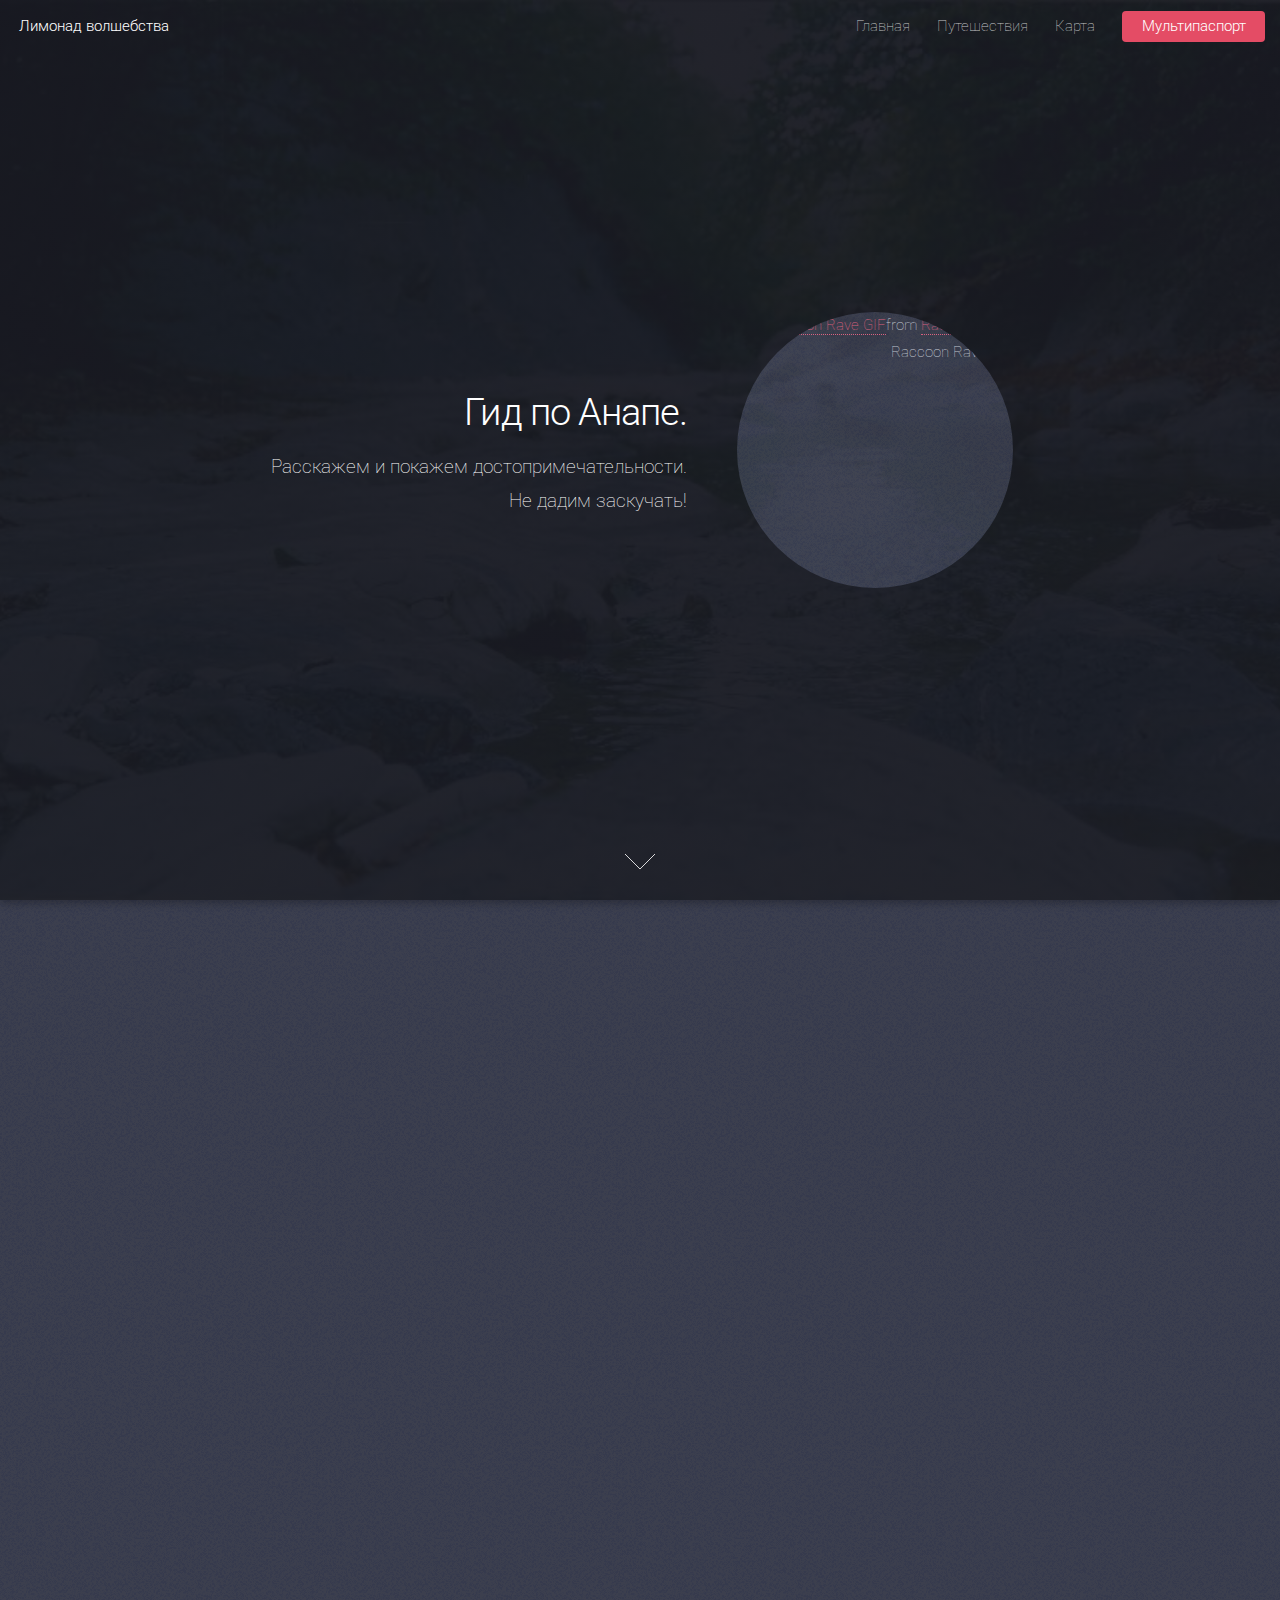
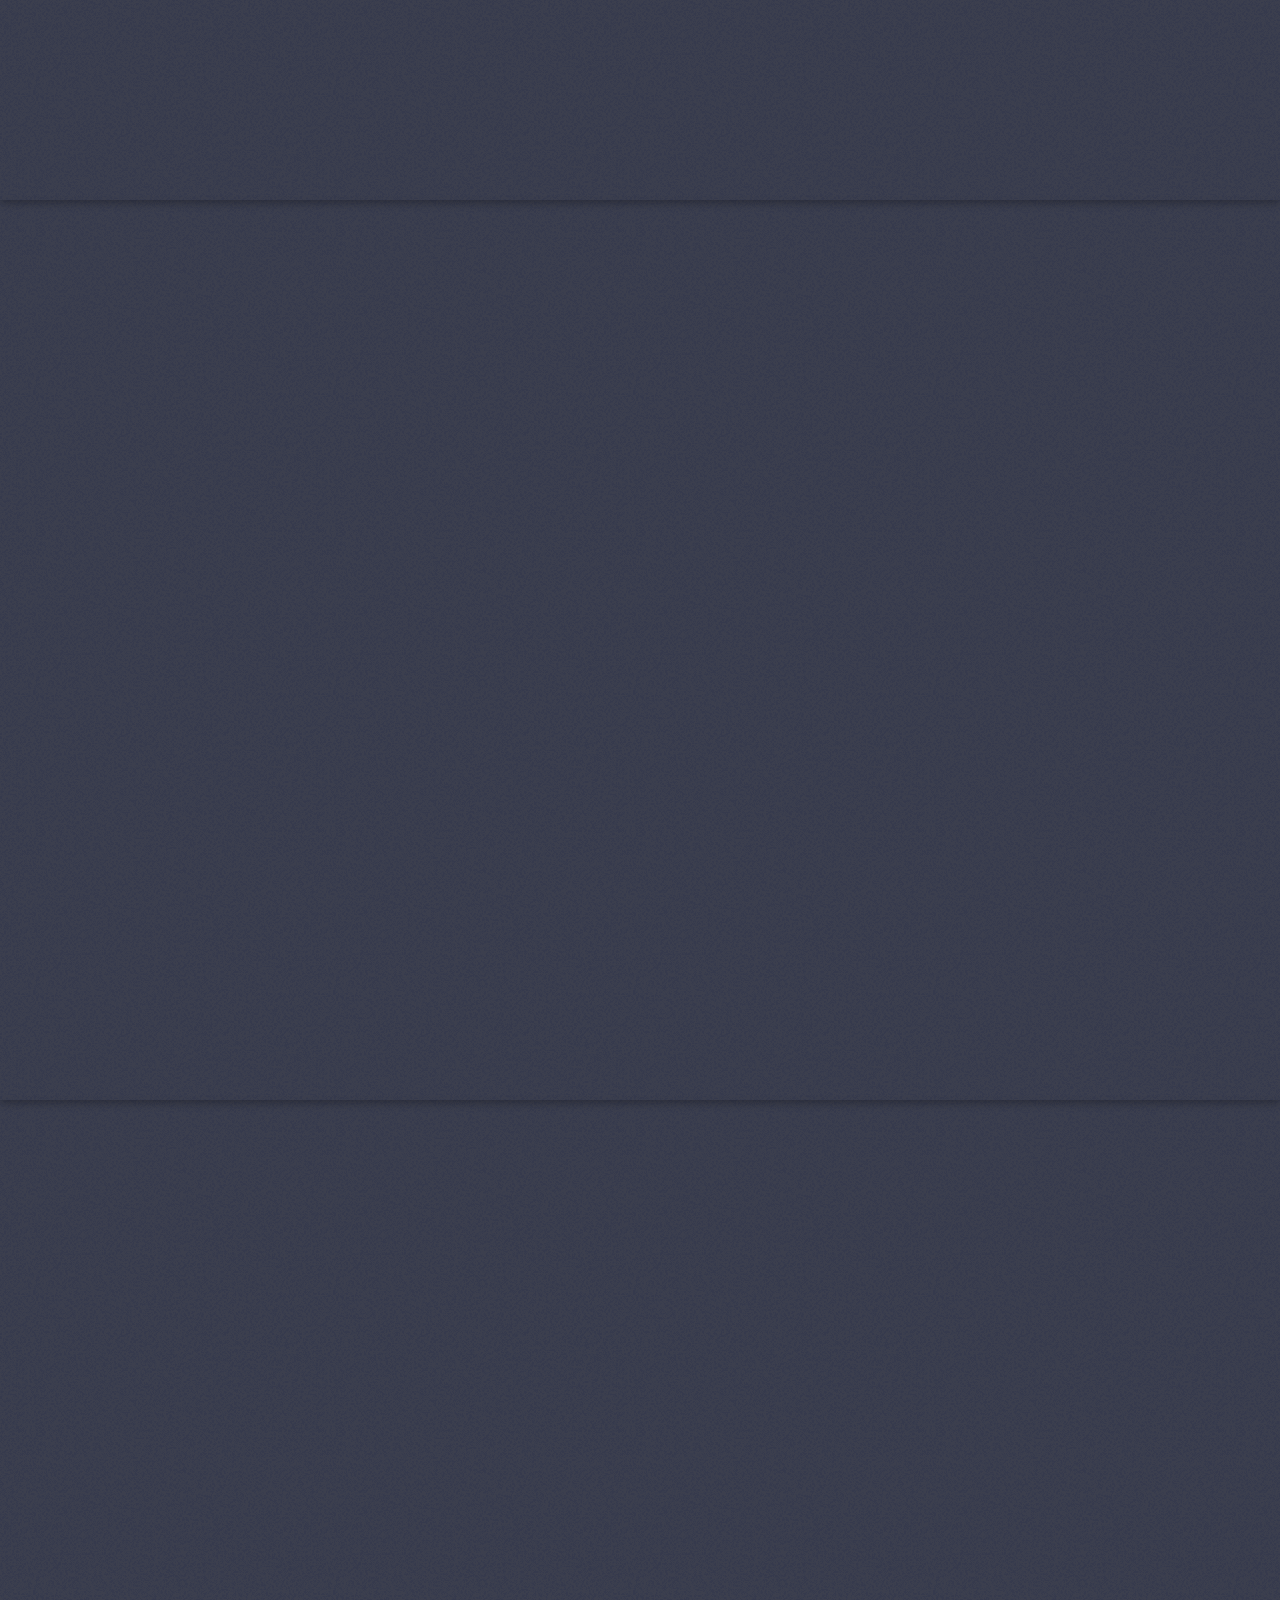
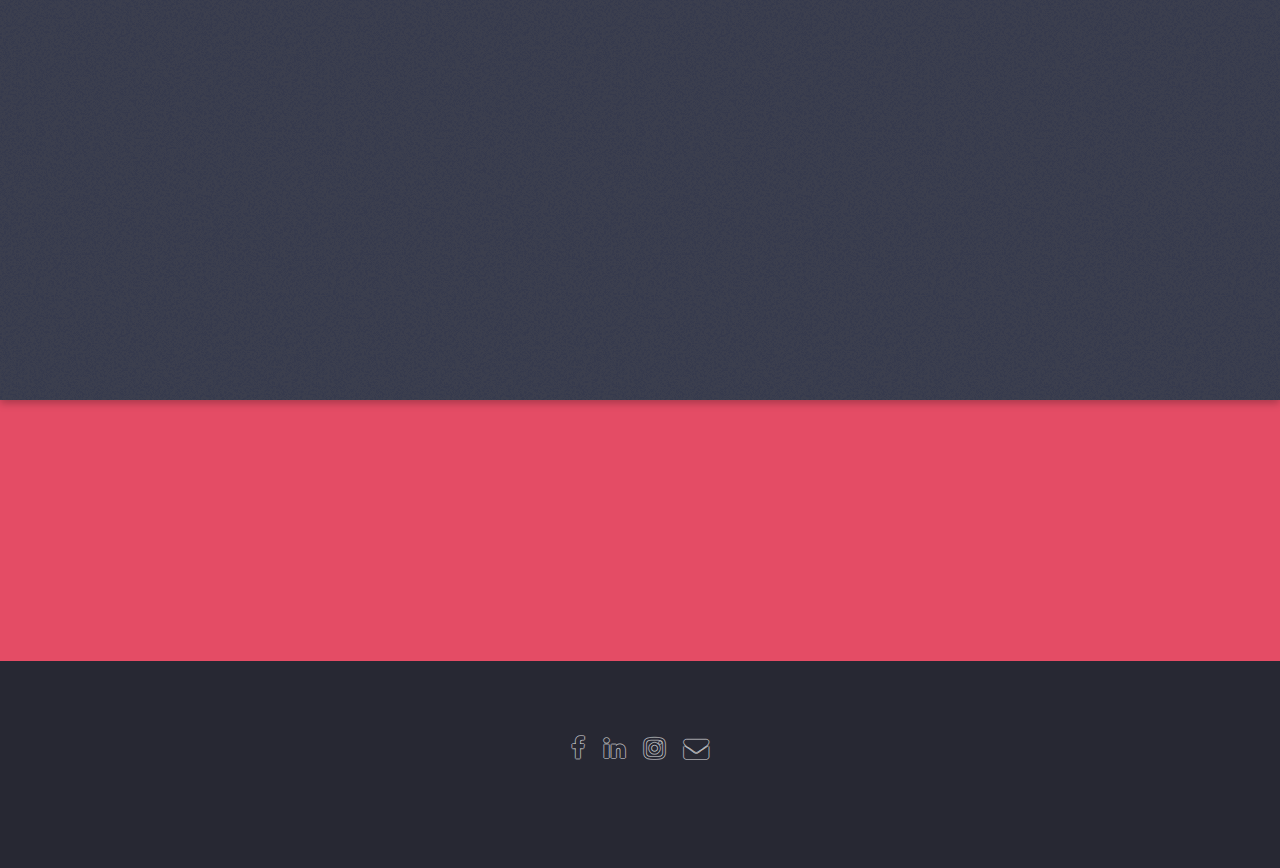
==== commit 887ff93c: "Update index.html" ====
--- a/index.html
+++ b/index.html
@@ -156,9 +156,7 @@
 
 <li><a href="#" class="icon alt fa-envelope"><span class="label">Email</span></a></li>
 </ul>
-<ul class="copyright">
-<li>&copy; Untitled. All rights reserved.</li><li>Взято с: <a href="http://bayguzin.ru">bayguzin.ru</a></li>
-</ul>
+
 </footer>
 
 </div>
@@ -174,4 +172,4 @@
 <script src="assets/js/main.js"></script>
 
 </body>
-</html>+</html>
